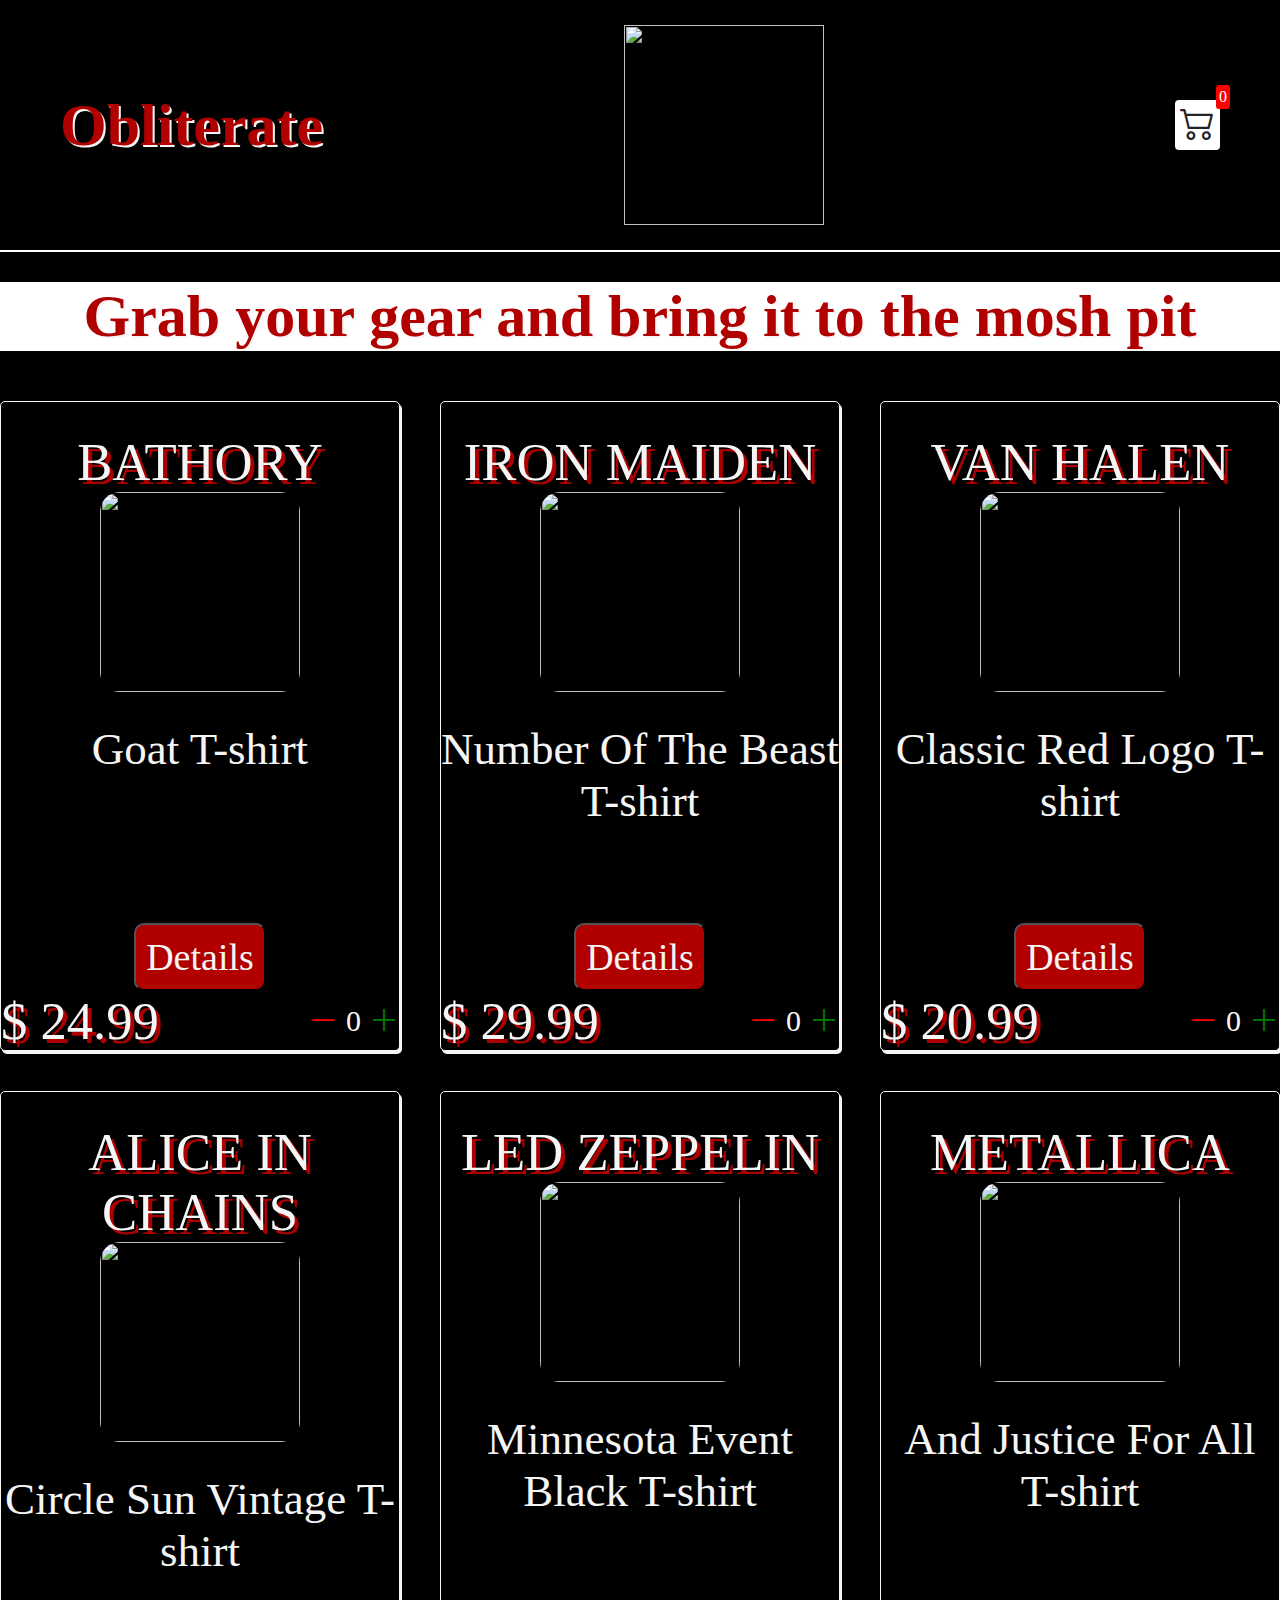
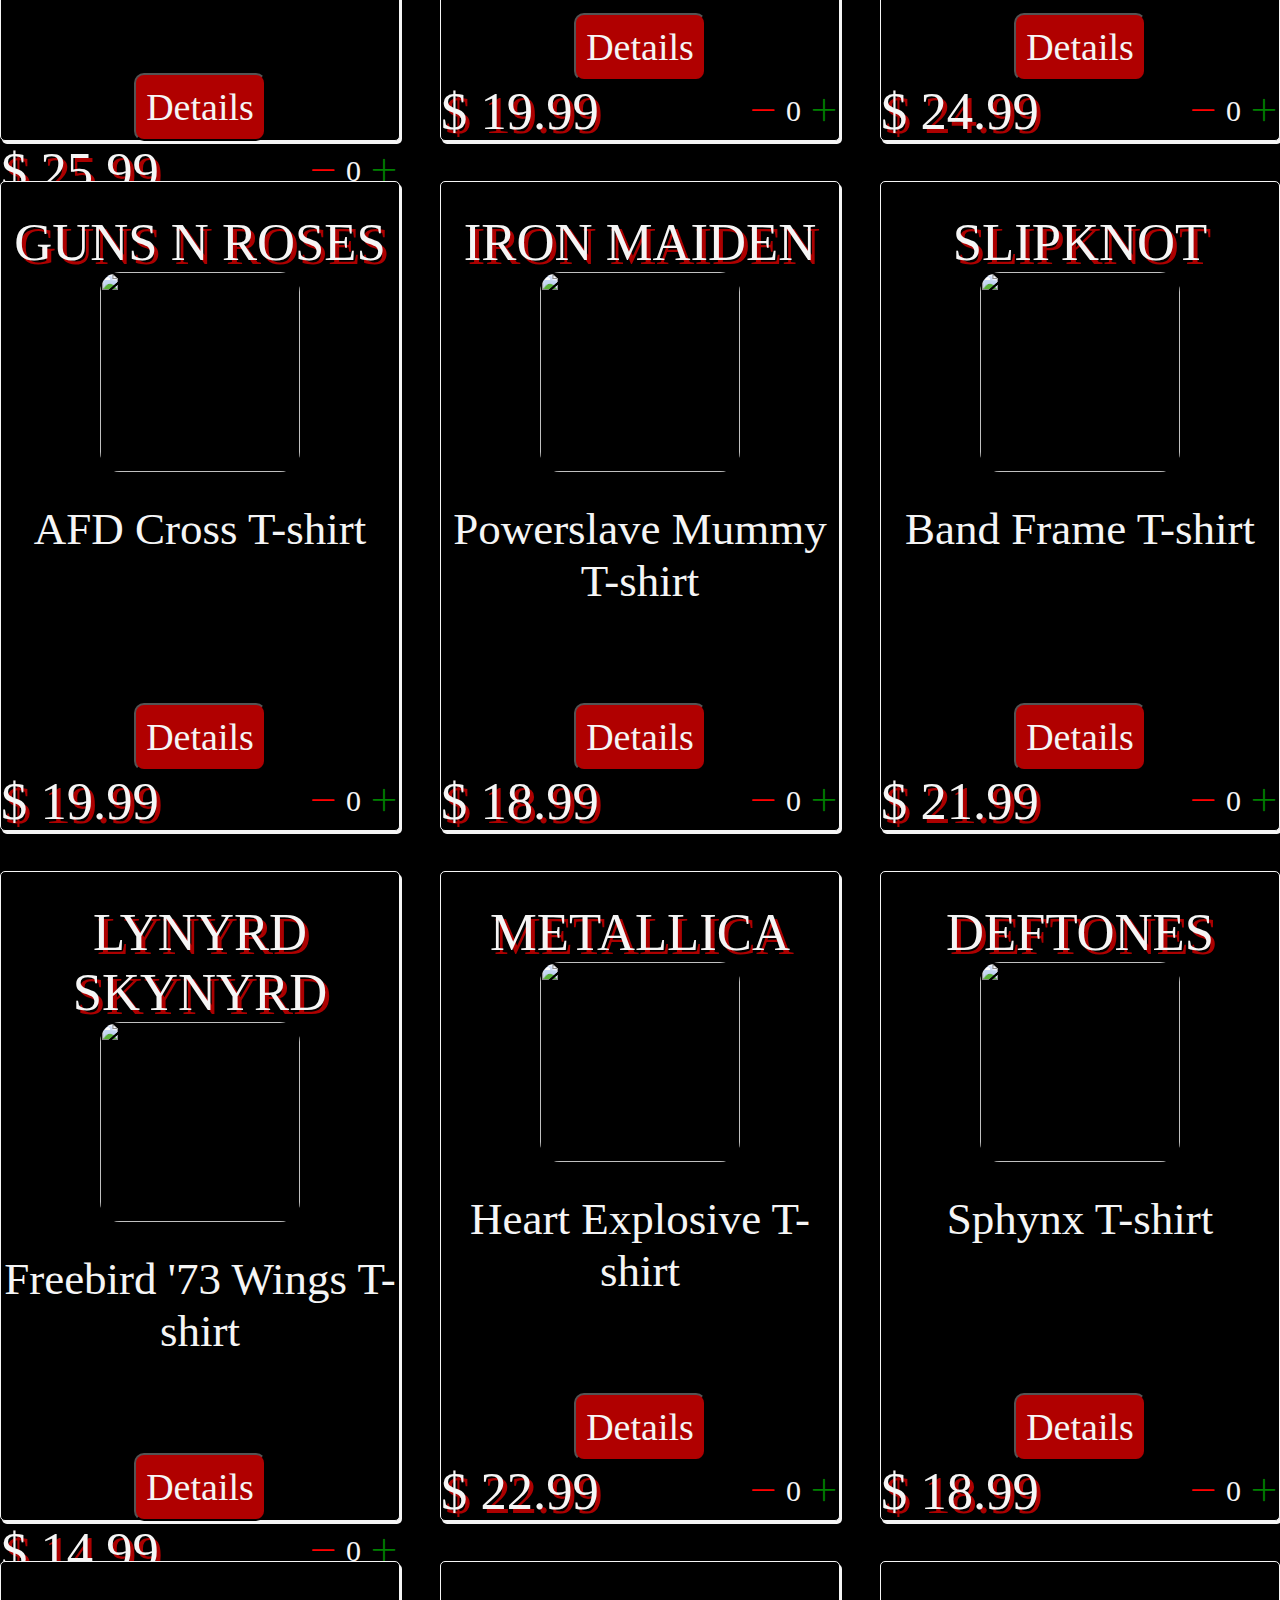
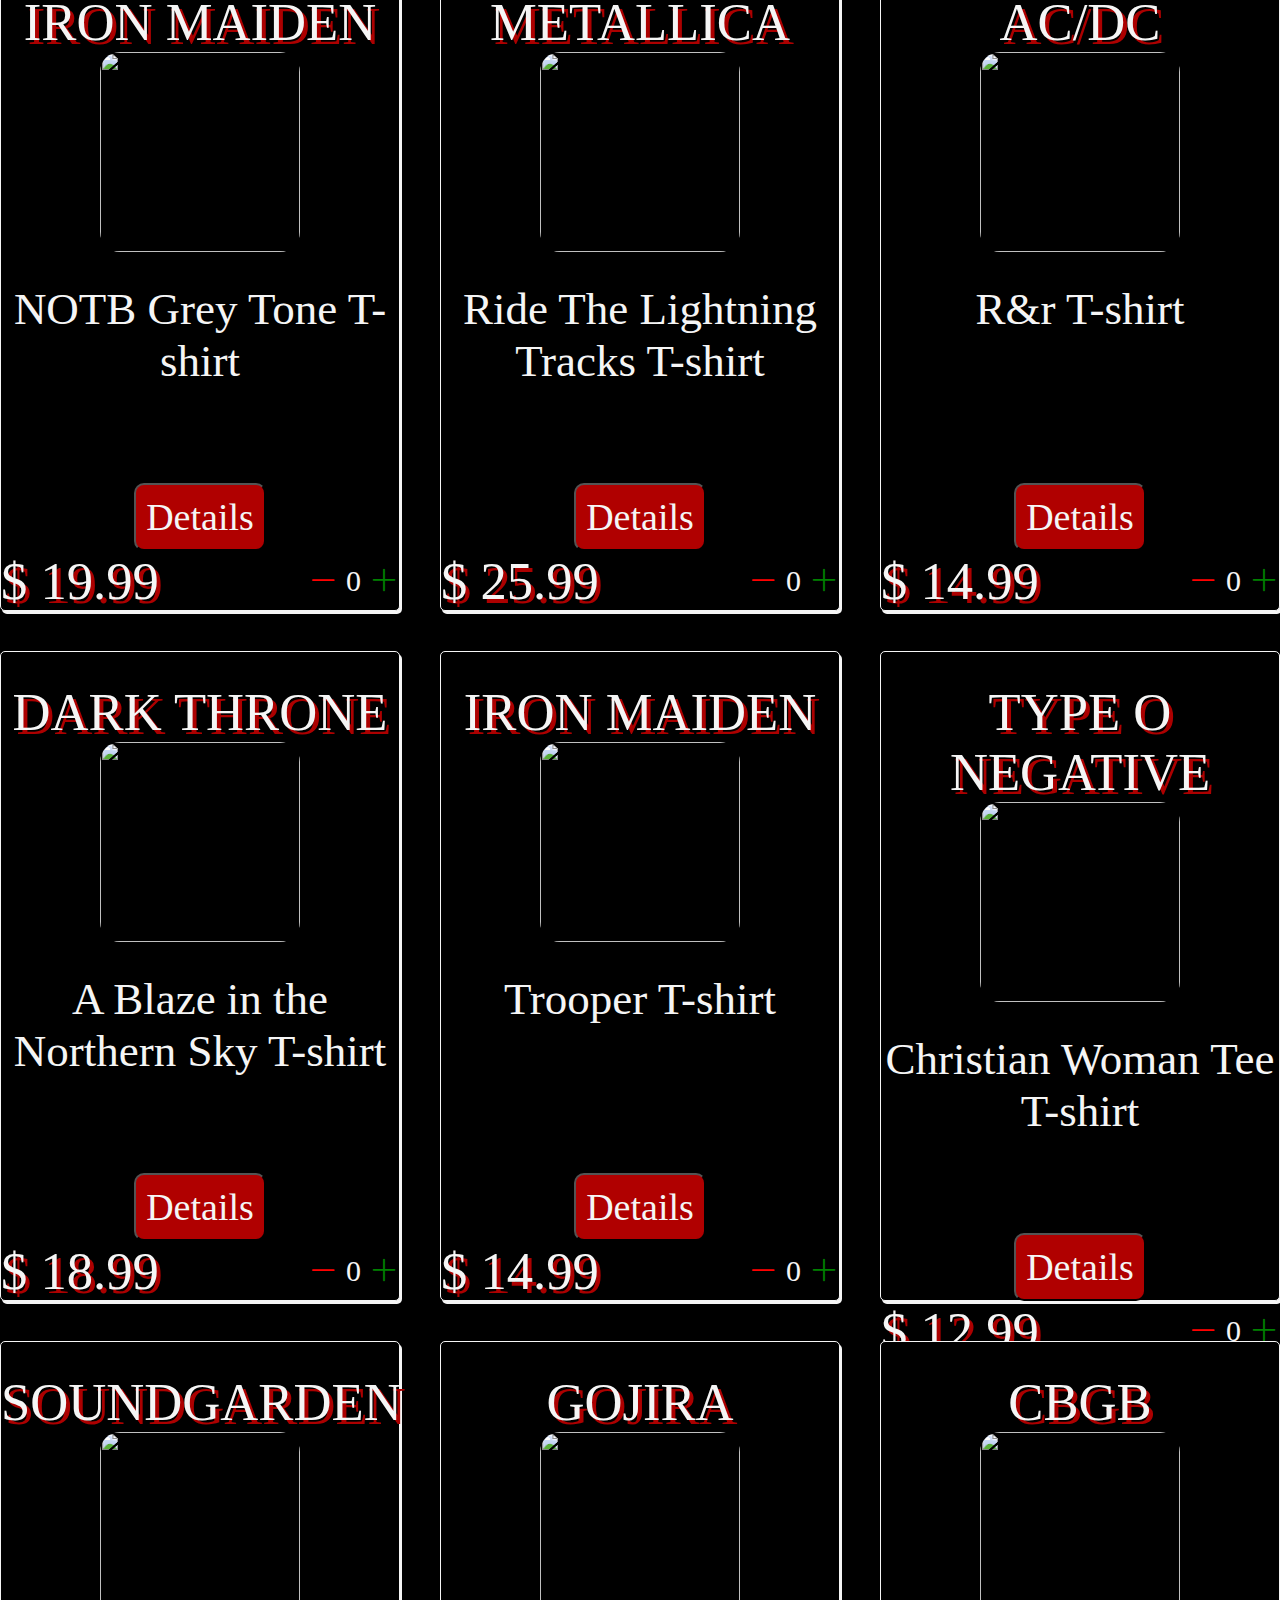
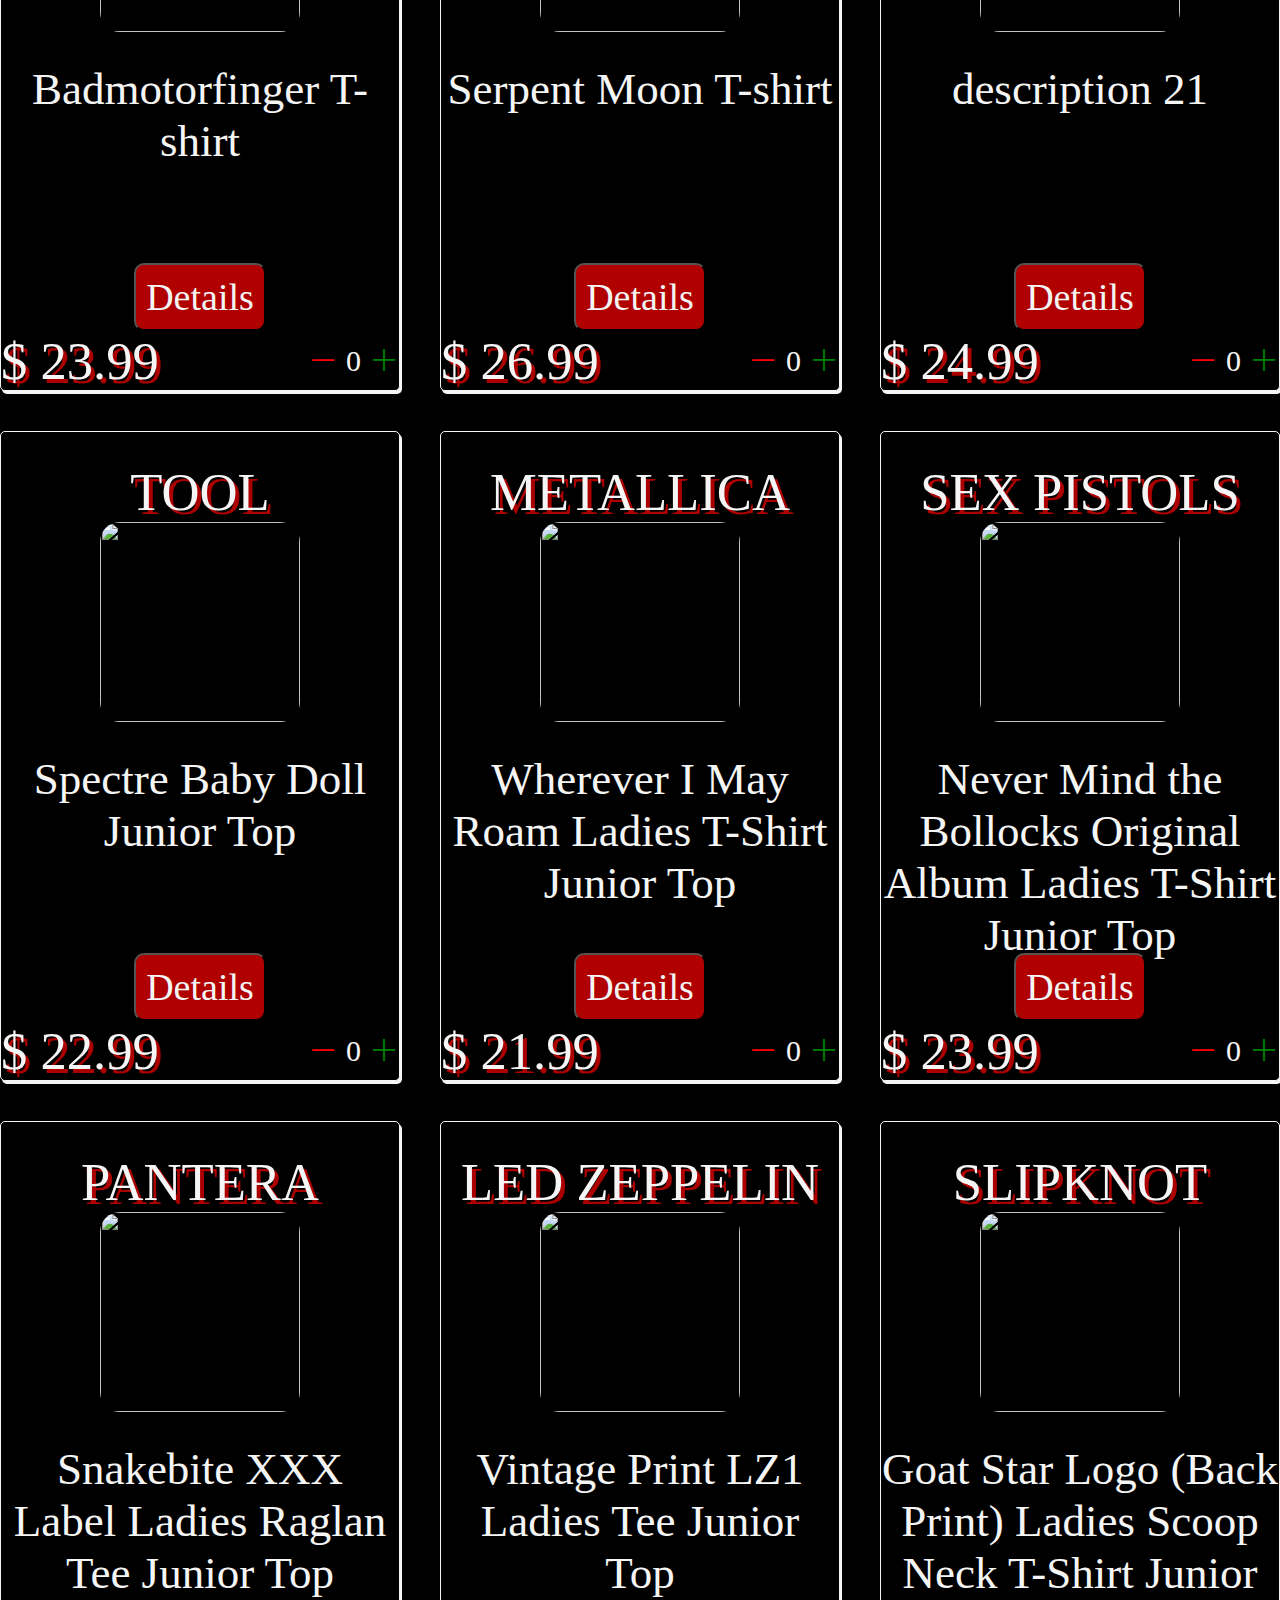
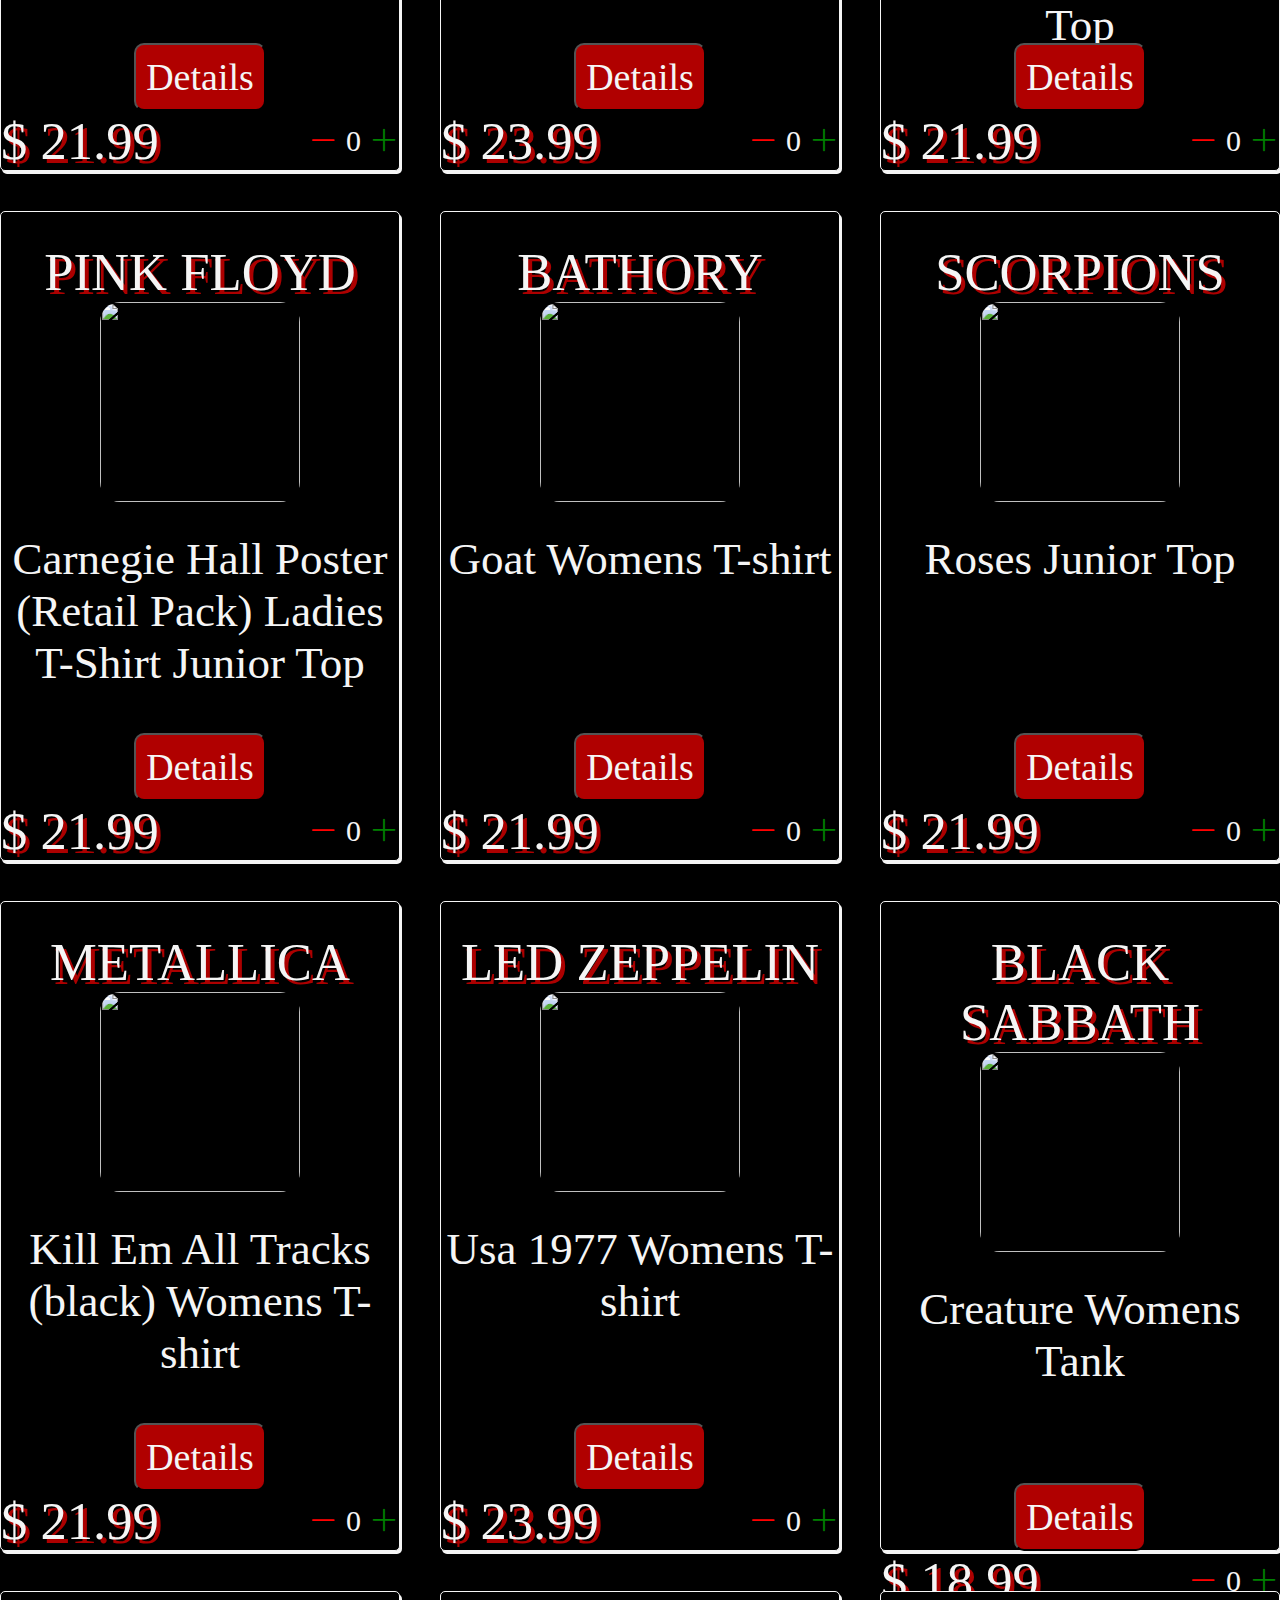
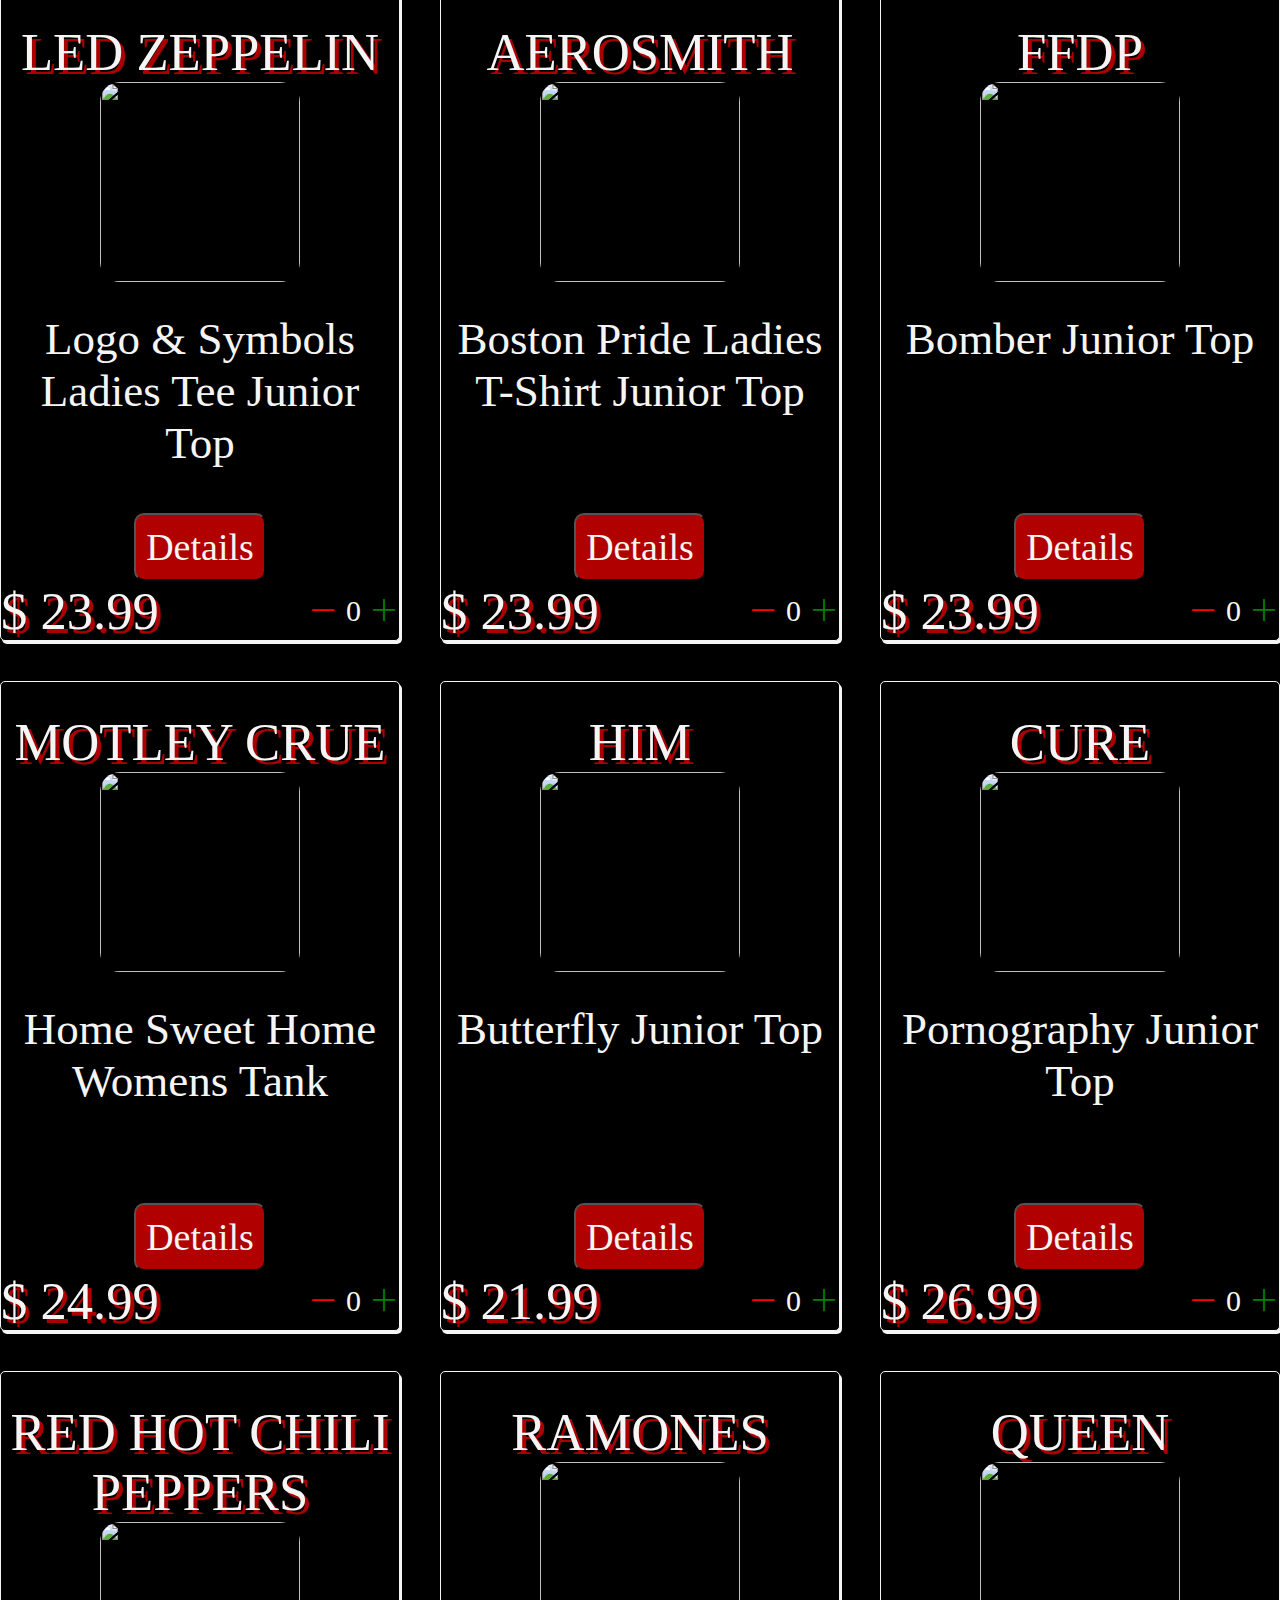
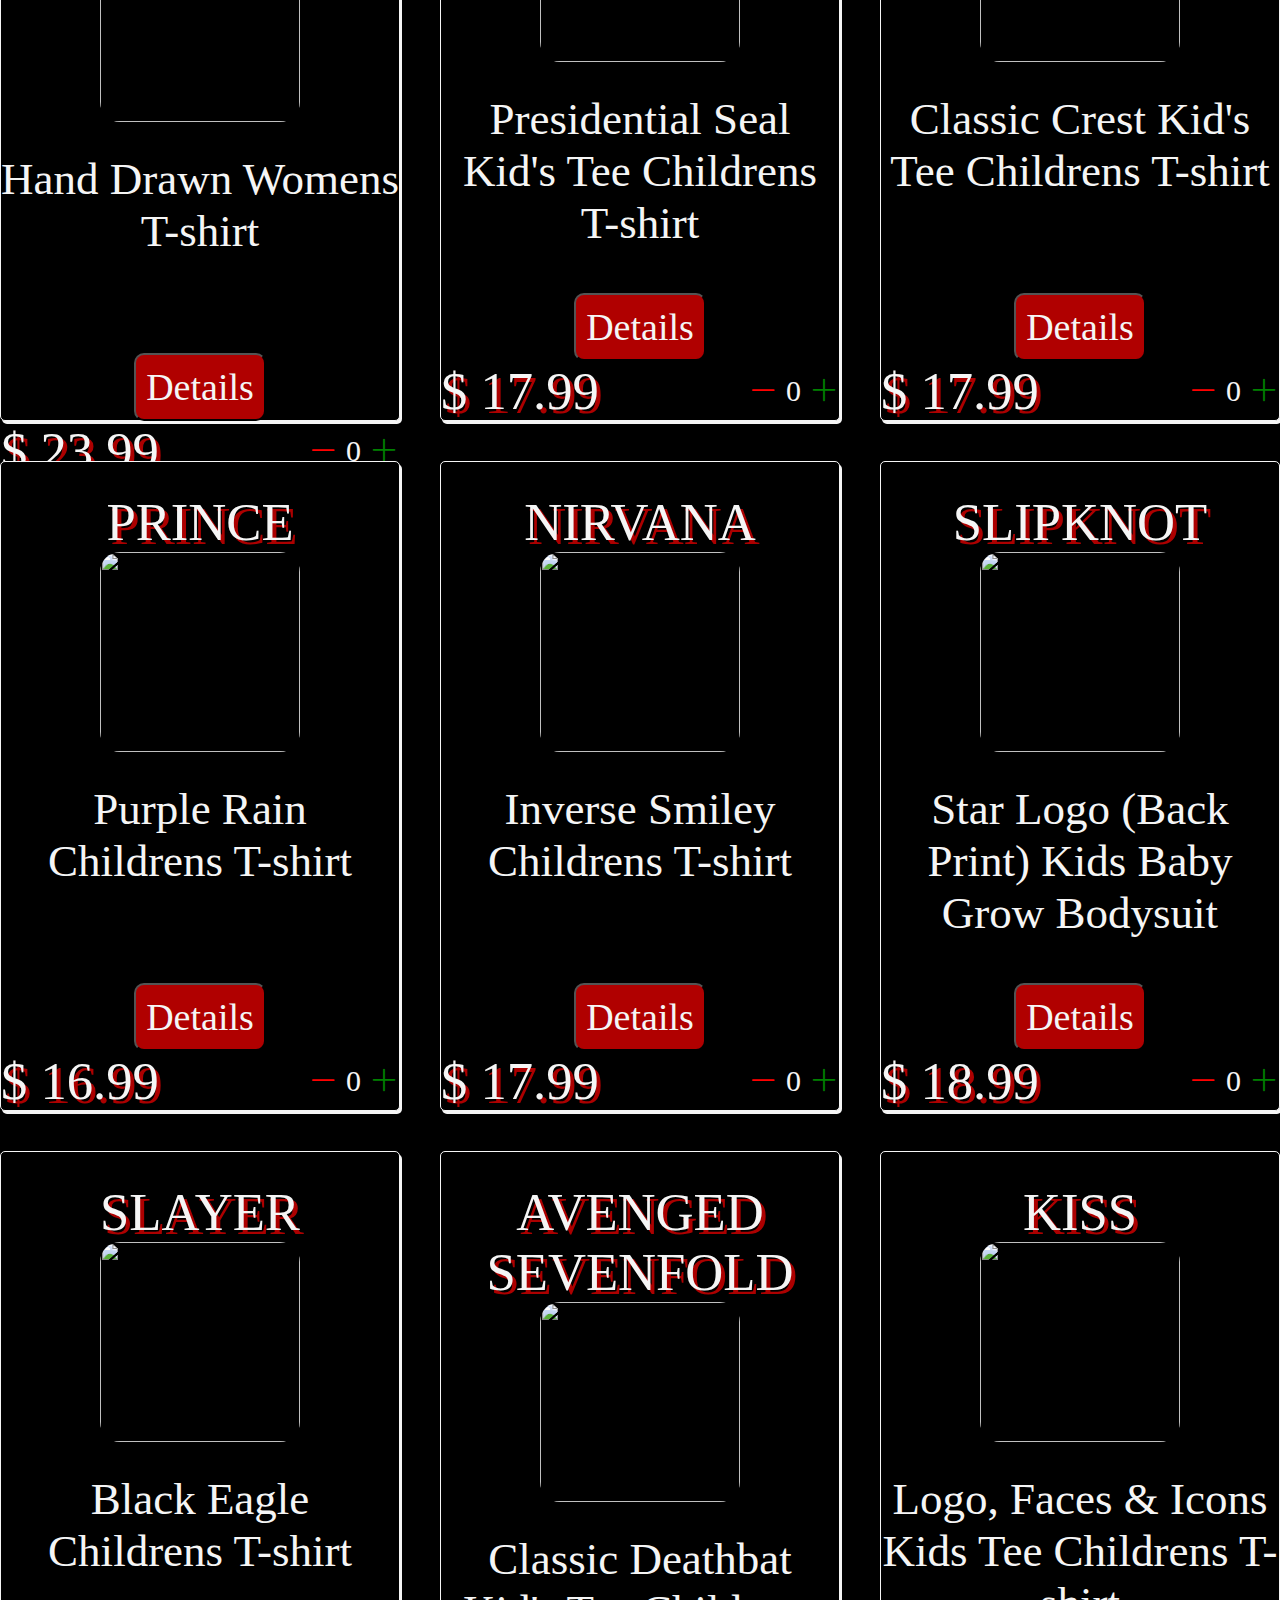
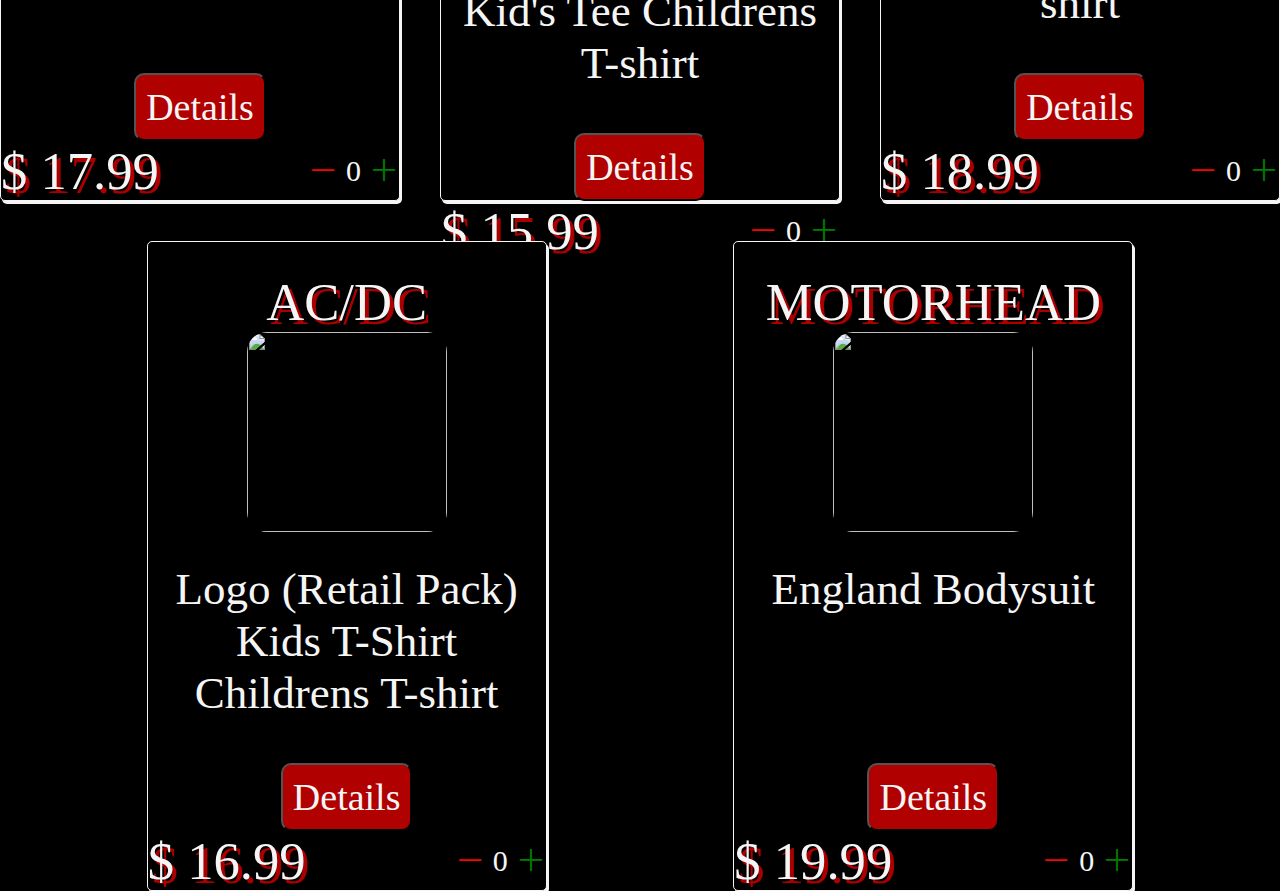
==== index.html @ ab43686e "updatecode" ====
<!DOCTYPE html>
<html lang="en">
  <head>
    <meta charset="UTF-8" />
    <meta http-equiv="X-UA-Compatible" content="IE=edge" />
    <meta name="viewport" content="width=device-width, initial-scale=1.0" />
    <title>Obliterate - Heavy metal gear</title>
    <link rel="icon" type="image/x-icon" href="images/favicon.png" />
    <link
      rel="stylesheet"
      href="https://cdnjs.cloudflare.com/ajax/libs/font-awesome/6.2.0/css/all.min.css"
      integrity="sha512-xh6O/CkQoPOWDdYTDqeRdPCVd1SpvCA9XXcUnZS2FmJNp1coAFzvtCN9BmamE+4aHK8yyUHUSCcJHgXloTyT2A=="
      crossorigin="anonymous"
      referrerpolicy="no-referrer"
    />
    <link rel="stylesheet" href="src/style.css" />
    <link
      rel="stylesheet"
      href="https://cdn.jsdelivr.net/npm/bootstrap-icons@1.8.1/font/bootstrap-icons.css"
    />
  </head>

  <body>
    <div class="navbar">
      <a href="index.html">
        <h2>Obliterate</h2>
      </a>
      <img
        src="https://static.vecteezy.com/system/resources/thumbnails/004/246/728/small_2x/illustration-bull-head-with-skull-head-on-black-background-free-vector.jpg"
        alt=""
        id="avatar"
      />
      <div class="icons">
        <a href="pages/admin.html">
          <div class="admin">
            <i class="fa-solid fa-user"></i>
          </div>
        </a>
        <a href="pages/cart.html">
          <div class="cart">
            <i class="bi bi-cart2"></i>
            <div id="cartAmount" class="cartAmount">0</div>
          </div>
        </a>
      </div>
    </div>
    <div class="slogan">
      <h2>Grab your gear and bring it to the mosh pit</h2>
    </div>
    <div class="shop" id="shop"></div>
  </body>
  <script src="src/Data.js"></script>
  <script src="src/main.js"></script>
</html>
---- src/style.css ----
/**
* ! Changing default styles of the browser
**/

* {
  margin: 0;
  padding: 0;
  box-sizing: border-box;
}

body {
  background-color: black;
  background-position: center;
  background-image: url("https://wallpapercave.com/wp/wp4005721.jpg");
}

i {
  cursor: pointer;
}

h2 {
  color: rgb(176, 0, 0);
  font-family: "DamnedDeluxe";
  font-size: 60px;
  text-shadow: 2px 2px whitesmoke;
}

a {
  text-decoration: none;
  color: white;
}

/**
* ! Navbar STyles are here
**/

img {
  width: 200px;
  height: 200px;
}

.navbar {
  display: flex;
  flex-direction: row;
  justify-content: space-between;
  background-color: black;
  color: white;
  padding: 25px 60px;
  margin-bottom: 30px;
  border-bottom: 2px solid white;
  align-items: center;
  width: 100%;
}
.icons {
  display: flex;
  gap: 50px;
  align-items: center;
}

.cart {
  position: relative;
  background-color: #fff;
  color: #212529;
  font-size: 30px;
  padding: 5px;
  border-radius: 4px;
}
.bi-cart2 {
  font-size: 35px;
}
.cartAmount {
  position: absolute;
  top: -15px;
  right: -10px;
  font-size: 16px;
  background-color: red;
  color: white;
  padding: 3px;
  border-radius: 3px;
}

.fa-user {
  color: white;
  font-size: 35px;
}

/**
* ! Shop items styles are here
**/
.slogan {
  text-align: center;
  font-size: 40px;
  margin-bottom: 50px;
  background-color: white;
}
.shop {
  display: flex;
  flex-wrap: wrap;
  gap: 40px;
  justify-content: space-evenly;
}

@media (max-width: 1000px) {
  .shop {
    display: flex;
  }
  h2 {
    font-size: 18px;
  }
}

@media (max-width: 500px) {
  .shop {
    flex-direction: column;
  }
  .navbar {
    display: block;
  }
  h2 {
    font-size: 18px;
  }
}

.item {
  border: 1px solid whitesmoke;
  border-radius: 5px;
  box-shadow: 2px 3px whitesmoke;
  background-color: black;
  display: flex;
  flex-direction: column;
  width: 400px;
  height: 650px;
  /* align-items: center; */
  font-family: "YouMurderer BB";
  font-size: 45px;
  text-align: center;
  padding-top: 30px;
}
.item img {
  width: 200px;
  height: 200px;
  border-radius: 10%;
  align-self: center;
}
.details h3 {
  color: whitesmoke;
  text-shadow: 4px 4px rgb(172, 0, 0);
  font-weight: lighter;
}
.details p {
  height: 220px;

  padding-top: 20px;
  color: whitesmoke;
  text-align: center;
}

.price-quantity {
  display: flex;
  color: whitesmoke;
  flex-direction: row;
  justify-content: space-between;
  align-items: center;
}

.buttons {
  display: flex;
  flex-direction: row;
  gap: 8px;
  font-size: 30px;
  font-family: "DamnedDeluxe";
}

.bi-dash-lg {
  color: red;
}

.bi-plus-lg {
  color: green;
}

.text-center {
  text-align: center;
  margin-bottom: 20px;

  margin: 50px 600px;
}

.HomeBtn {
  font-size: 28px;
  font-family: "YouMurderer BB";
  background-color: black;
  color: whitesmoke;
  border: 1px solid whitesmoke;
  padding: 10px;
  border-radius: 10px;
  cursor: pointer;
}
.checkout,
.removeAll {
  font-family: "YouMurderer BB";
  background-color: black;
  font-size: 28px;
  color: white;
  border: 2px solid whitesmoke;
  padding: 6px;
  border-radius: 3px;
  cursor: pointer;
  margin-top: 10px;
}
.checkout {
  color: green;
}
.removeAll {
  color: red;
}

.bi-x-lg {
  color: red;
  font-weight: bold;
  padding: 10px;
}
.card-information {
  display: flex;
  flex-direction: column;
  justify-content: space-between;
}
.item-details-btn {
  font-size: 38px;
  font-family: "YouMurderer BB";
  background-color: rgb(176, 0, 0);
  color: whitesmoke;
  padding: 10px;
  border-radius: 10px;
  cursor: pointer;
}
/**
* ! style rules for shopping-cart
**/

.cartPage {
  background: black;
}

.shopping-cart {
  display: flex;
  flex-direction: column;
  flex-wrap: wrap;
  width: 200px;
  gap: 20px;
  margin: auto;
}

.cart-details {
  color: whitesmoke;
  align-self: center;
}

/**
* ! style rules for cart-item
**/

.cart-item {
  border: 2px solid #212529;
  border-radius: 5px;
  display: flex;
  background-color: black;
  justify-content: space-between;
  width: 600px;
  height: 205px;
}

.title-price-x {
  width: 195px;
  display: flex;
}

.title-price {
  display: flex;
  align-items: center;
  gap: 10px;
}

.cart-item-price {
  background-color: #212529;
  color: white;
  border-radius: 4px;
  padding: 5px;
  font-size: 14px;
  width: 75px;
  text-align: center;
}

.card-details-page {
  display: flex;
  height: 500px;
  width: 1300px;
  background-color: white;
  margin: auto;
  padding: 20px;
  justify-content: space-around;
  border-radius: 2%;
}

.card-details-page img {
  height: 450px;
  width: 450px;
  padding: 20px;

  border-right: 5px dotted black;
}

.product-details-section {
  font-size: 40px;
  padding: 60px;
  font-family: "YouMurderer BB";
}

.product-details p span {
  color: rgb(172, 0, 0);
}
#details-page-buy-btn {
  margin-top: 40px;
}

#details-page-buy-btn a {
  text-decoration: none;
  color: whitesmoke;
}

#details-page-buy-btn a:hover {
  color: rgb(172, 0, 0);
  background-color: black;
}

/* details page css */

.details-page-btn {
  font-size: 28px;
  background-color: rgb(176, 0, 0);
  font-family: "YouMurderer BB";
  padding: 10px;
  border-radius: 10px;
  margin-top: 20px;
}
/* admin page styles */
.admin-page-body {
  background: none;
}

.header p {
  font-size: 28px;
  font-family: "DamnedDeluxe";
  color: whitesmoke;
}

.add-product-header p {
  font-size: 28px;
  font-family: "DamnedDeluxe";
  color: whitesmoke;
}

.header button {
  font-size: 30px;
  font-family: "YouMurderer BB";
  background-color: orangered;
  border: none;
  border-radius: 10px;
  color: whitesmoke;
  padding: 5px;
  cursor: pointer;
}

.add-product-header button {
  font-size: 30px;
  font-family: "YouMurderer BB";

  border: none;
  border-radius: 10px;
  color: whitesmoke;
  padding: 5px;
}

.admin-container .header {
  display: flex;
  justify-content: space-between;
  margin-top: 50px;
  border: 2px solid black;
  border-radius: 5px;
  padding: 20px;
  margin: auto;
  width: 50%;
  background-color: black;
}
.add-product-container {
  display: flex;
  flex-direction: column;
  gap: 25px;
  border: 2px solid red;
  border-radius: 5px;
  padding: 20px;
  margin: auto;
  width: 50%;
  background-color: black;
  margin-top: 40px;
}

.admin-container .add-product-header {
  display: flex;
  justify-content: space-between;
}

.add-product-container .form-item {
  color: white;
  font-size: 20px;
  font-family: "DamnedDeluxe";
}

#add-item {
  background-color: rgb(6, 67, 6);
  cursor: pointer;
}

#cancel {
  background-color: red;
  cursor: pointer;
}
.add-product-form {
  display: flex;
  flex-direction: column;
  gap: 15px;
}
.add-product-form .form-item {
  display: flex;
  justify-content: space-between;
}

.add-product-form .form-item input {
  width: 80%;
}
.add-product-container .text-area {
  color: white;
  font-size: 20px;
  font-family: "DamnedDeluxe";
  display: flex;
  justify-content: space-between;
  align-items: center;
}

.add-product-container .text-area textarea {
  width: 80%;
}
.add-product-container #gender {
  width: 80%;
  font-family: "DamnedDeluxe";
}
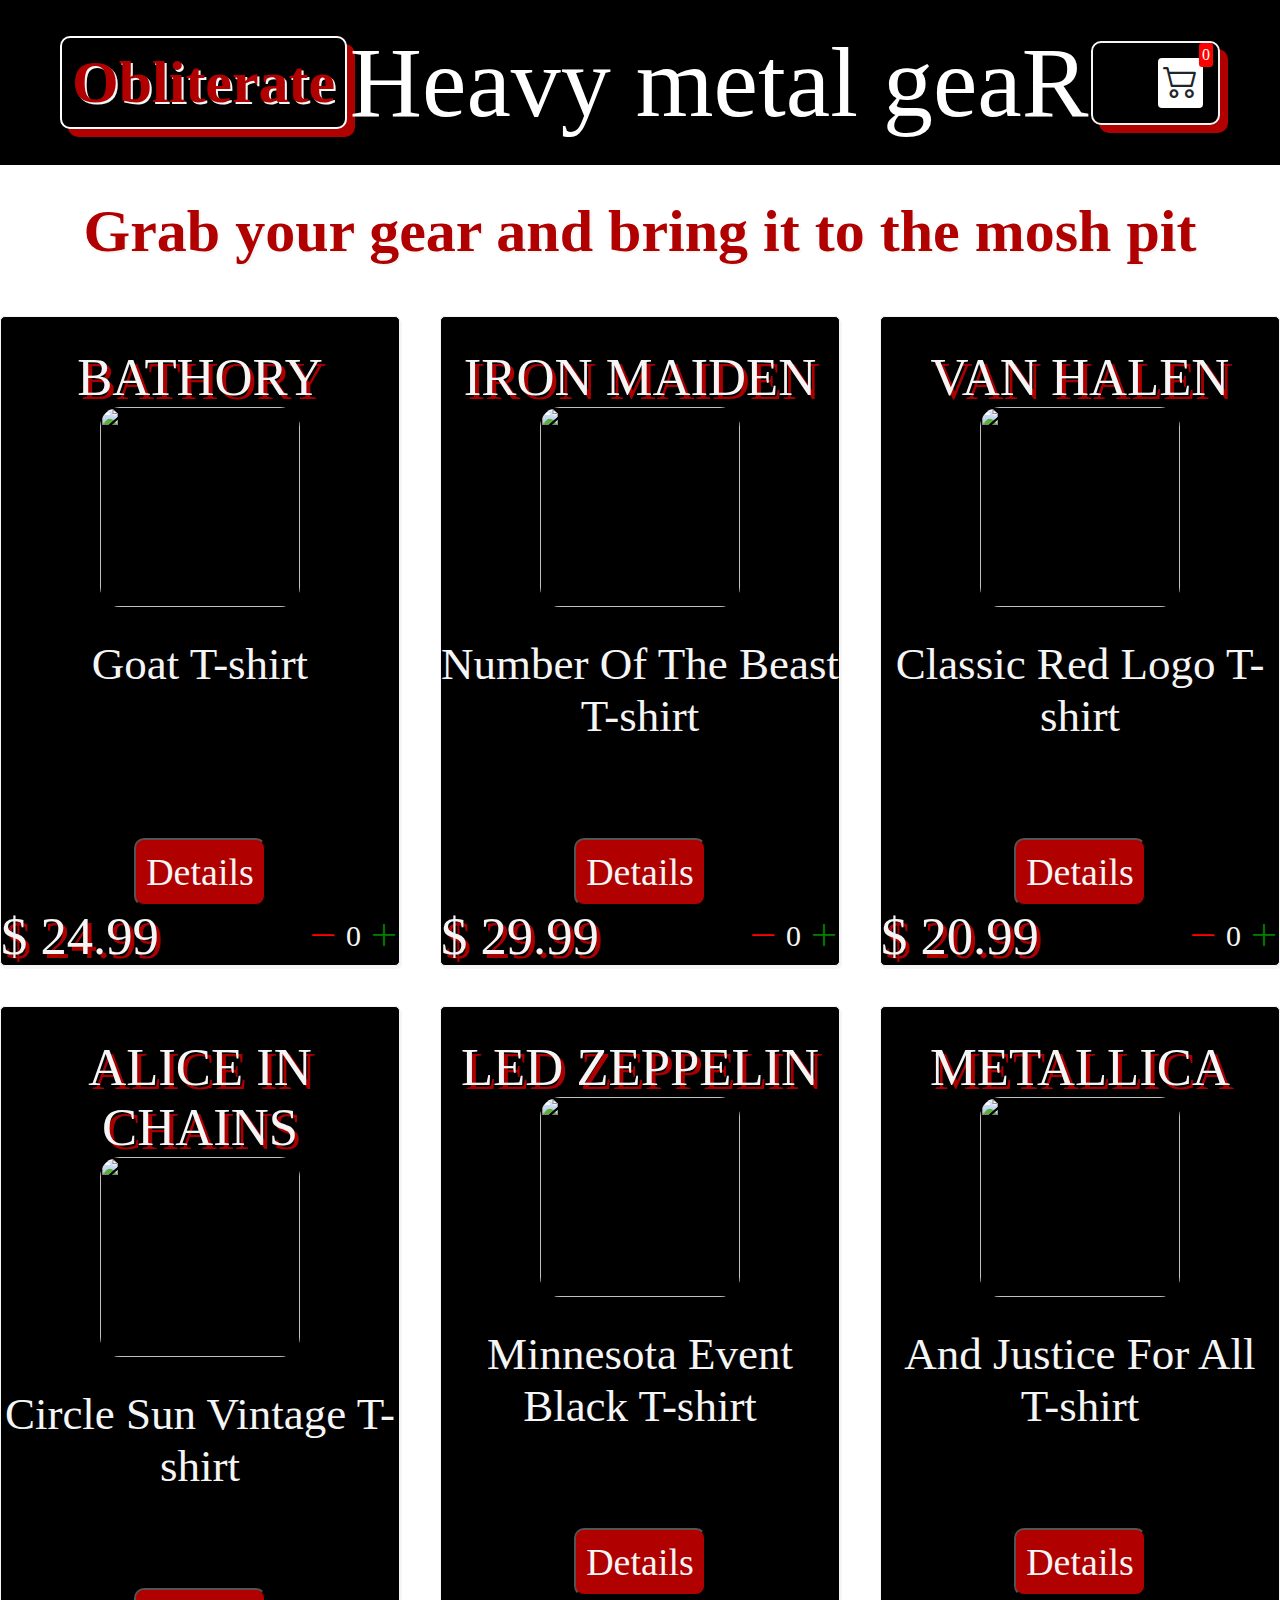
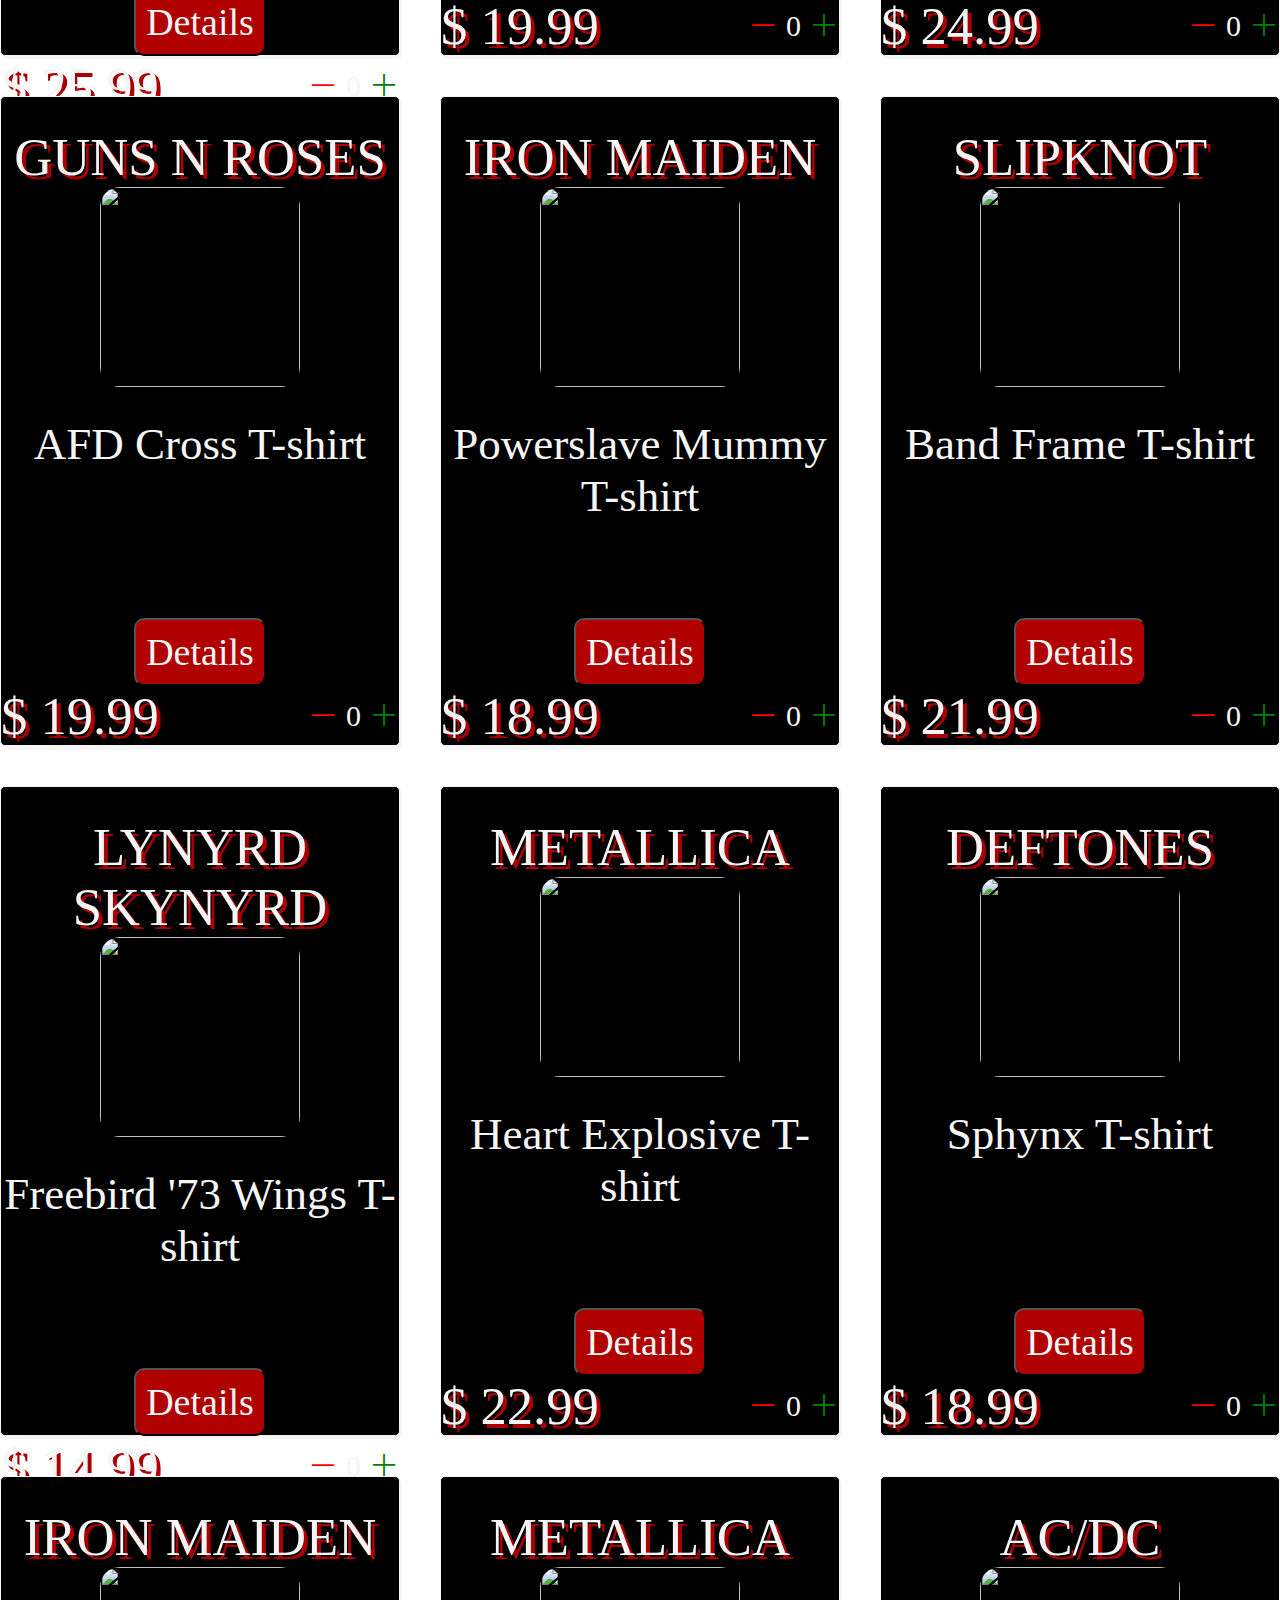
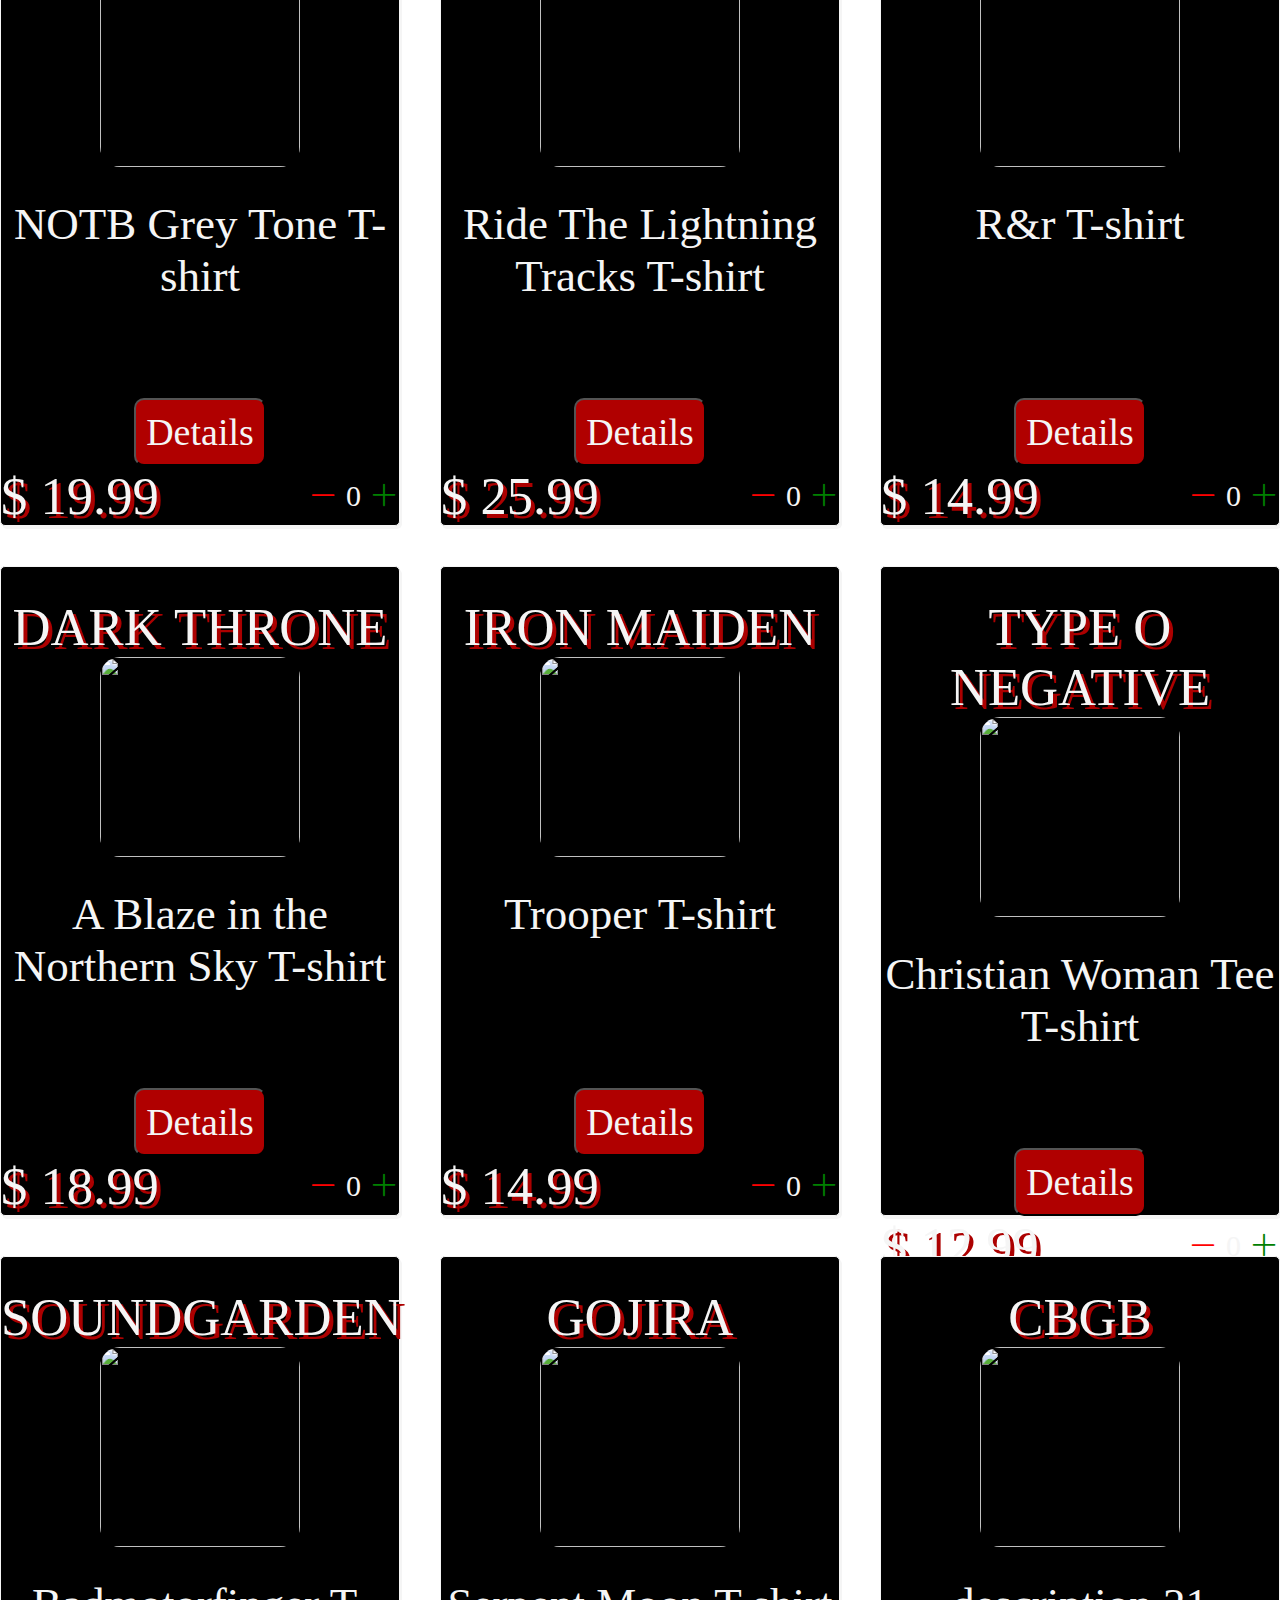
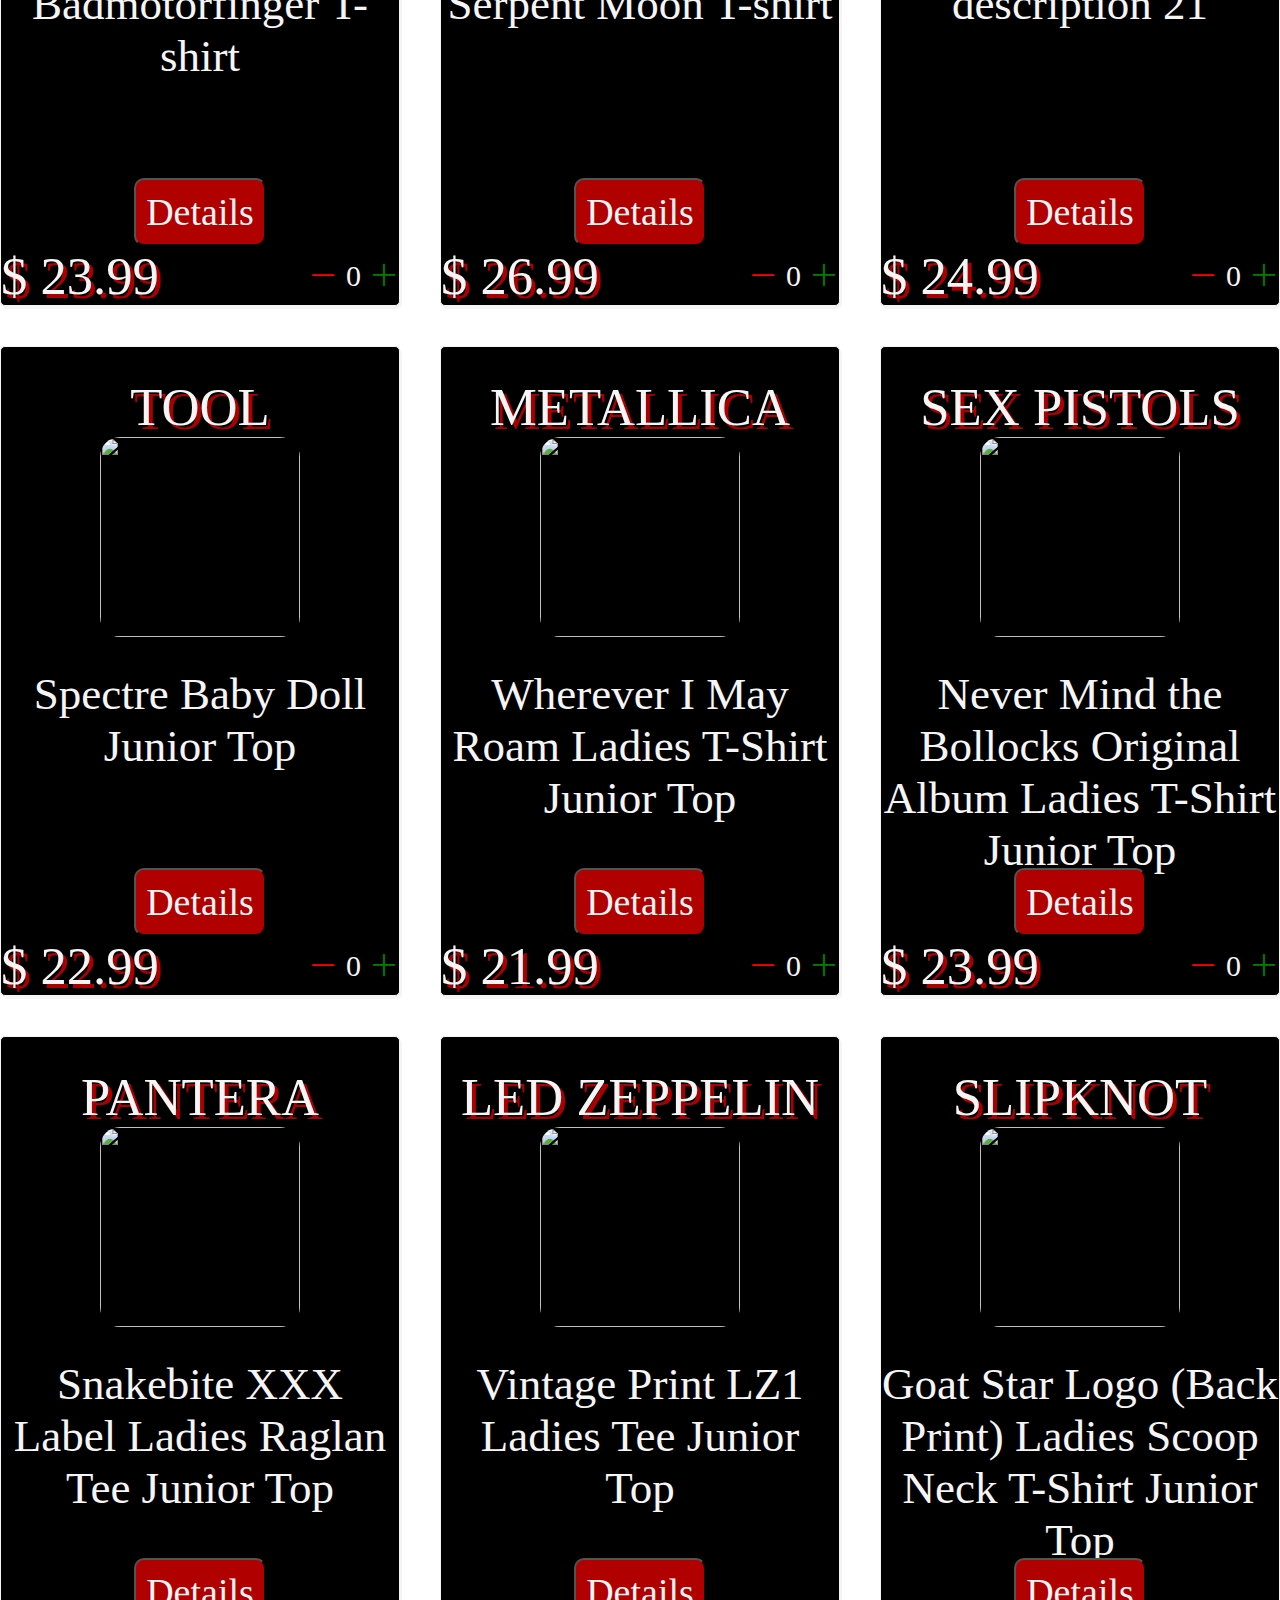
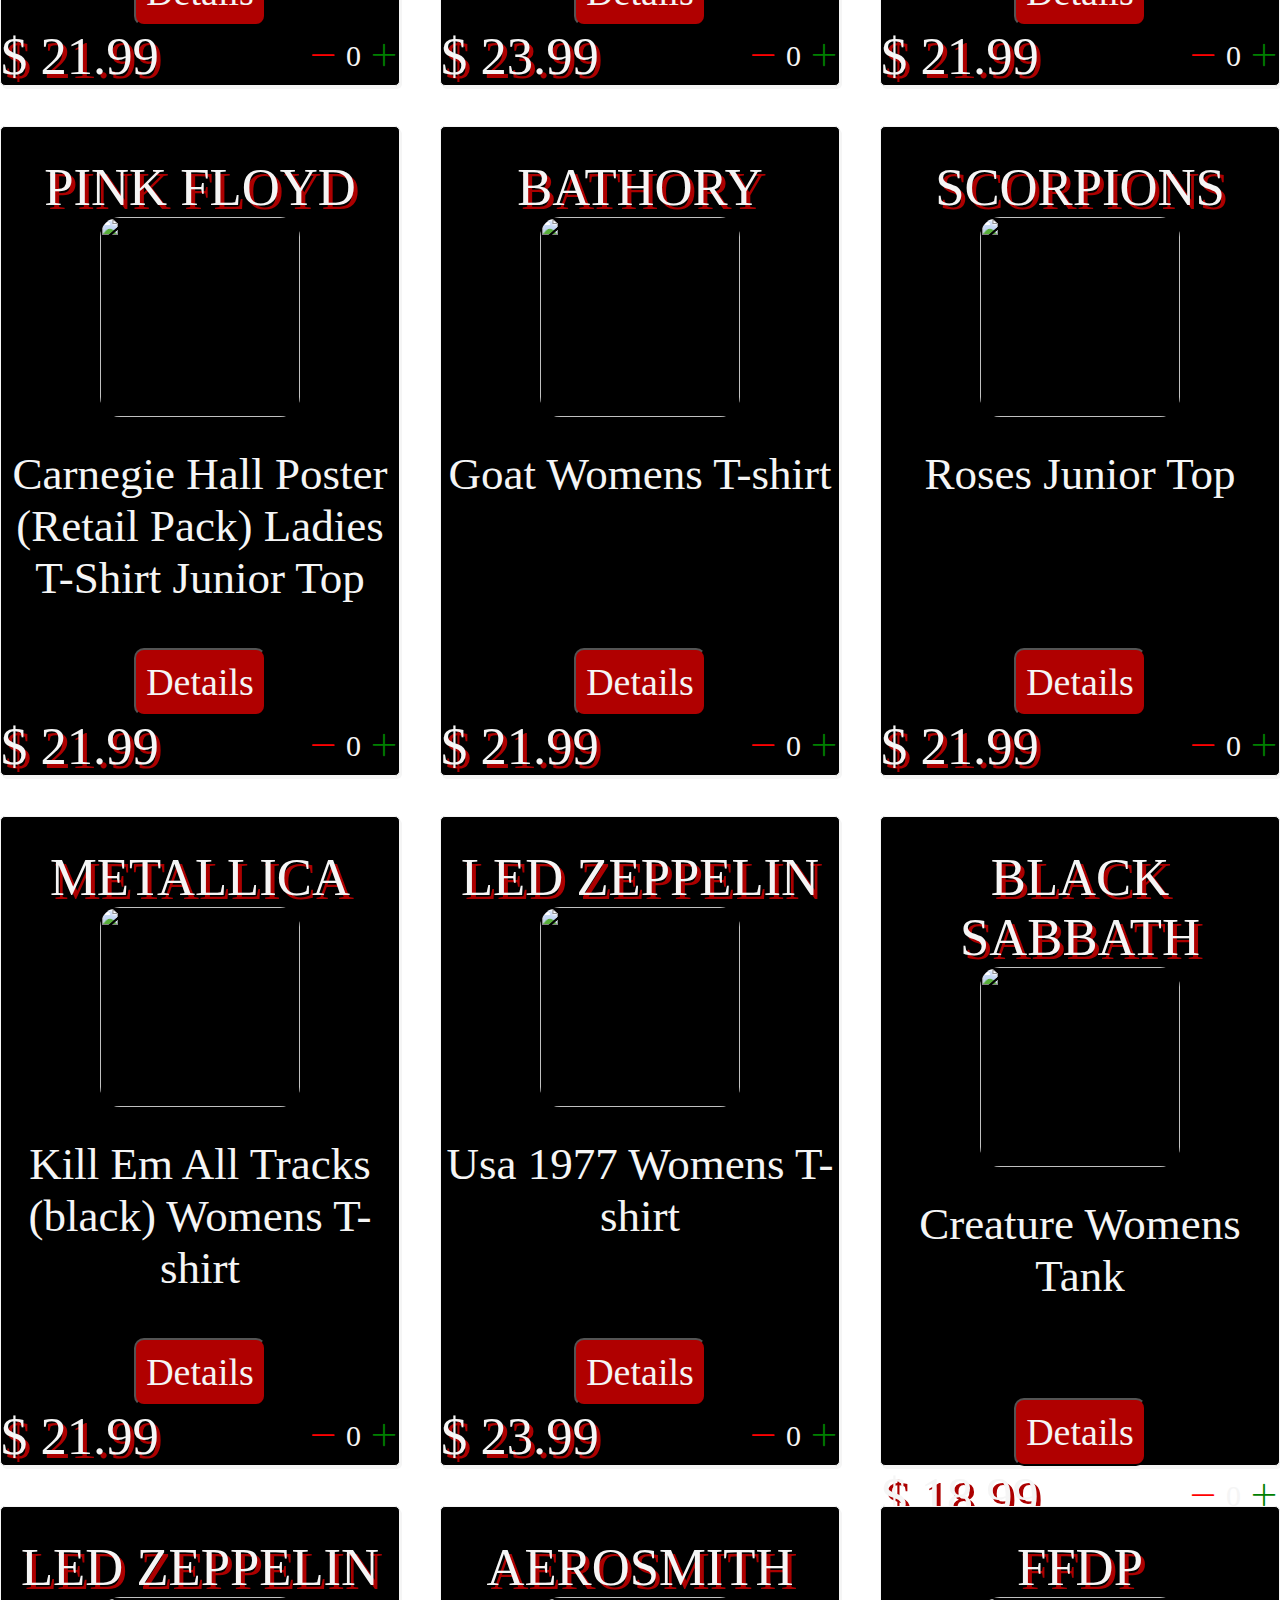
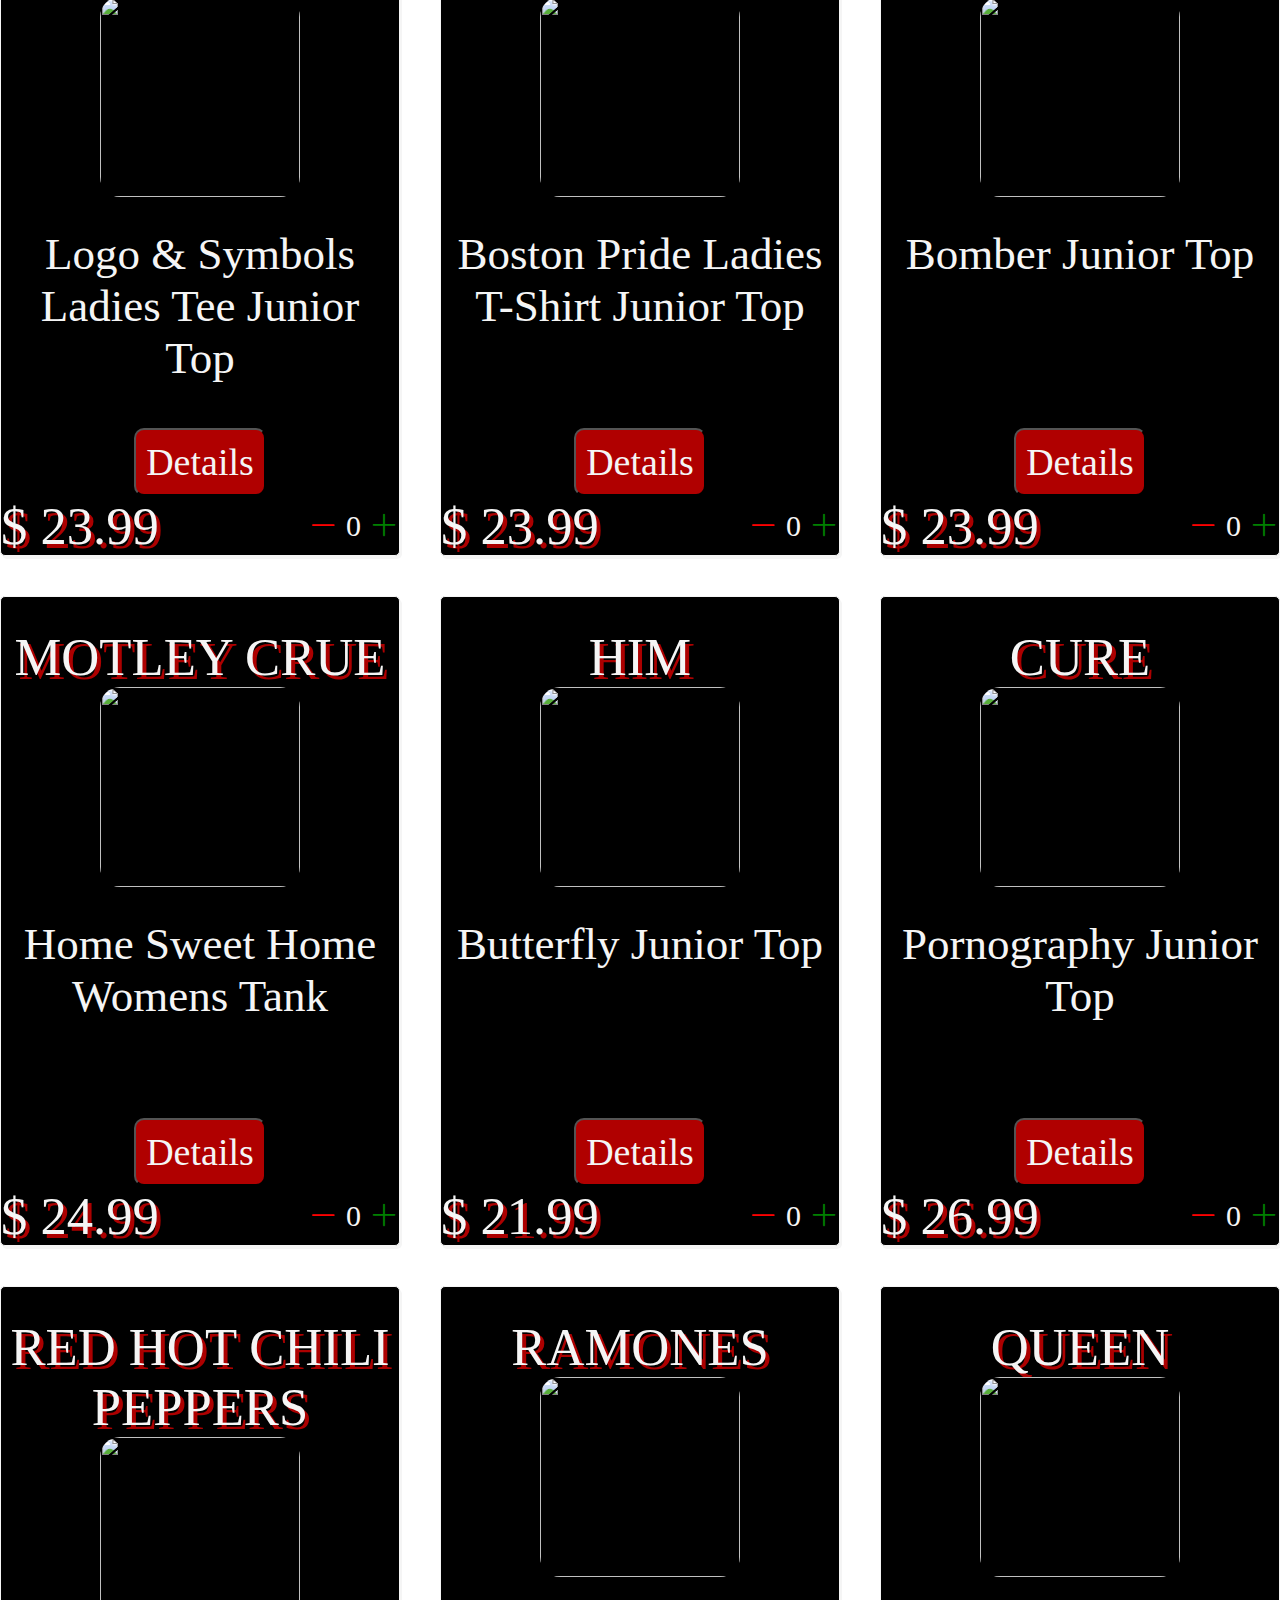
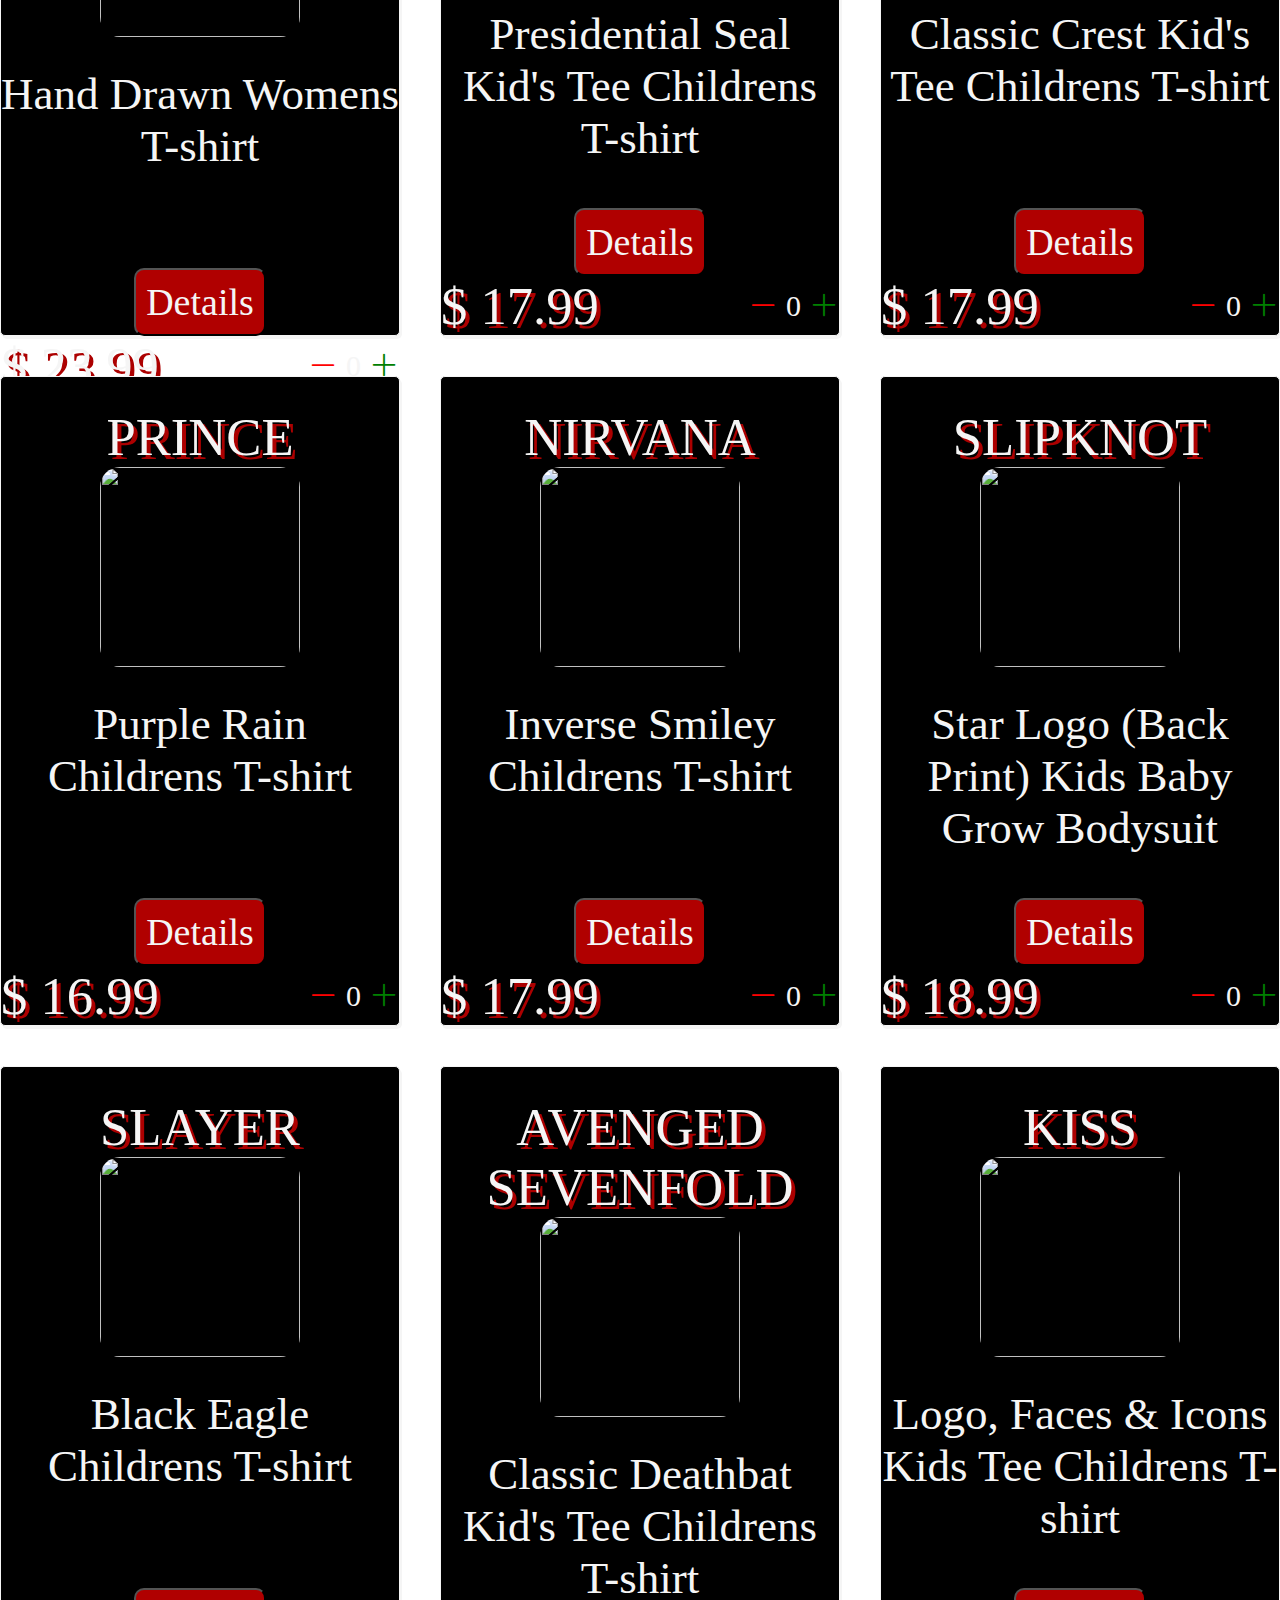
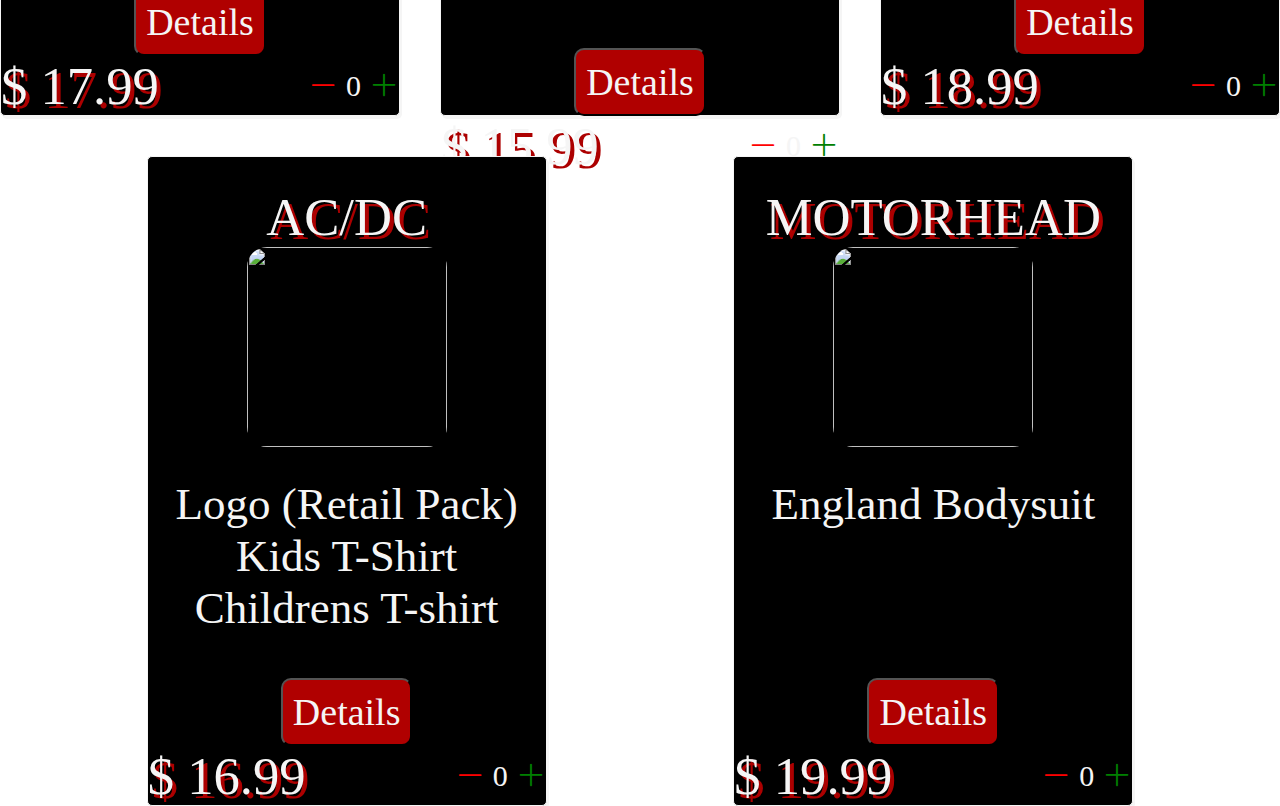
==== commit e8c81a5c: "adminPageProblem" ====
--- a/index.html
+++ b/index.html
@@ -23,13 +23,10 @@
   <body>
     <div class="navbar">
       <a href="index.html">
-        <h2>Obliterate</h2>
+        <h2 id="logo">Obliterate</h2>
       </a>
-      <img
-        src="https://static.vecteezy.com/system/resources/thumbnails/004/246/728/small_2x/illustration-bull-head-with-skull-head-on-black-background-free-vector.jpg"
-        alt=""
-        id="avatar"
-      />
+      <p class="nav-text">Heavy metal geaR</p>
+      <!-- <img src="./images/avatar.png" alt="" id="avatar" /> -->
       <div class="icons">
         <a href="pages/admin.html">
           <div class="admin">
@@ -44,6 +41,7 @@
         </a>
       </div>
     </div>
+
     <div class="slogan">
       <h2>Grab your gear and bring it to the mosh pit</h2>
     </div>
--- a/src/style.css
+++ b/src/style.css
@@ -9,9 +9,11 @@
 }
 
 body {
-  background-color: black;
-  background-position: center;
-  background-image: url("https://wallpapercave.com/wp/wp4005721.jpg");
+  background-size: cover;
+  background-image: url("https://wallpaperforu.com/wp-content/uploads/2021/04/Wallpaper-Metallica-James-Hetfield-Bw-Hd-Music-1920x1080p3434.jpg");
+  background-repeat: no-repeat;
+  background-attachment: fixed;
+  width: 100%;
 }
 
 i {
@@ -23,6 +25,13 @@
   font-family: "DamnedDeluxe";
   font-size: 60px;
   text-shadow: 2px 2px whitesmoke;
+}
+#logo {
+  border: 2px solid white;
+  background-color: black;
+  padding: 10px;
+  border-radius: 10px;
+  box-shadow: 8px 8px rgb(176, 0, 0);
 }
 
 a {
@@ -34,12 +43,13 @@
 * ! Navbar STyles are here
 **/
 
-img {
+/* #avatar {
   width: 200px;
   height: 200px;
-}
+} */
 
 .navbar {
+  /* background-image: url("https://wallpaperaccess.com/full/2755606.jpg"); */
   display: flex;
   flex-direction: row;
   justify-content: space-between;
@@ -50,11 +60,22 @@
   border-bottom: 2px solid white;
   align-items: center;
   width: 100%;
+  background-attachment: fixed;
+}
+
+.nav-text {
+  font-size: 100px;
+  font-family: "Pastor of Muppets";
 }
 .icons {
   display: flex;
   gap: 50px;
   align-items: center;
+  background-color: black;
+  border: 2px solid whitesmoke;
+  border-radius: 10px;
+  padding: 15px;
+  box-shadow: 8px 8px rgb(176, 0, 0);
 }
 
 .cart {
@@ -83,10 +104,11 @@
   color: white;
   font-size: 35px;
 }
-
-/**
-* ! Shop items styles are here
-**/
+.fa-user:hover {
+  color: rgb(176, 0, 0);
+}
+
+/* Shop items styles are here */
 .slogan {
   text-align: center;
   font-size: 40px;
@@ -234,12 +256,10 @@
   border-radius: 10px;
   cursor: pointer;
 }
-/**
-* ! style rules for shopping-cart
-**/
+/* style rules for shopping-cart */
 
 .cartPage {
-  background: black;
+  background-image: url("https://hdwallpaperim.com/wp-content/uploads/2017/08/24/105582-metal-metal_music-Slipknot.jpg");
 }
 
 .shopping-cart {
@@ -256,9 +276,7 @@
   align-self: center;
 }
 
-/**
-* ! style rules for cart-item
-**/
+/* style rules for cart-item */
 
 .cart-item {
   border: 2px solid #212529;
@@ -333,6 +351,13 @@
   background-color: black;
 }
 
+.purchase {
+  color: whitesmoke;
+  border: 4px solid whitesmoke;
+  border-radius: 10px;
+  background-color: rgb(176, 0, 0);
+  text-shadow: 2px 2px black;
+}
 /* details page css */
 
 .details-page-btn {
@@ -345,7 +370,7 @@
 }
 /* admin page styles */
 .admin-page-body {
-  background: none;
+  background-image: url("https://www.revolvermag.com/sites/default/files/media/images/article/ratmlede-l1070839.jpg");
 }
 
 .header p {
@@ -385,7 +410,8 @@
   display: flex;
   justify-content: space-between;
   margin-top: 50px;
-  border: 2px solid black;
+  border: 2px solid whitesmoke;
+  box-shadow: 4px 4px whitesmoke;
   border-radius: 5px;
   padding: 20px;
   margin: auto;
@@ -396,7 +422,8 @@
   display: flex;
   flex-direction: column;
   gap: 25px;
-  border: 2px solid red;
+  border: 2px solid whitesmoke;
+  box-shadow: 4px 4px whitesmoke;
   border-radius: 5px;
   padding: 20px;
   margin: auto;
@@ -404,7 +431,9 @@
   background-color: black;
   margin-top: 40px;
 }
-
+.hidden {
+  display: none;
+}
 .admin-container .add-product-header {
   display: flex;
   justify-content: space-between;
@@ -454,3 +483,8 @@
   width: 80%;
   font-family: "DamnedDeluxe";
 }
+
+/* details page */
+.details-body {
+  background-image: url("https://images6.alphacoders.com/404/thumb-1920-404279.png");
+}
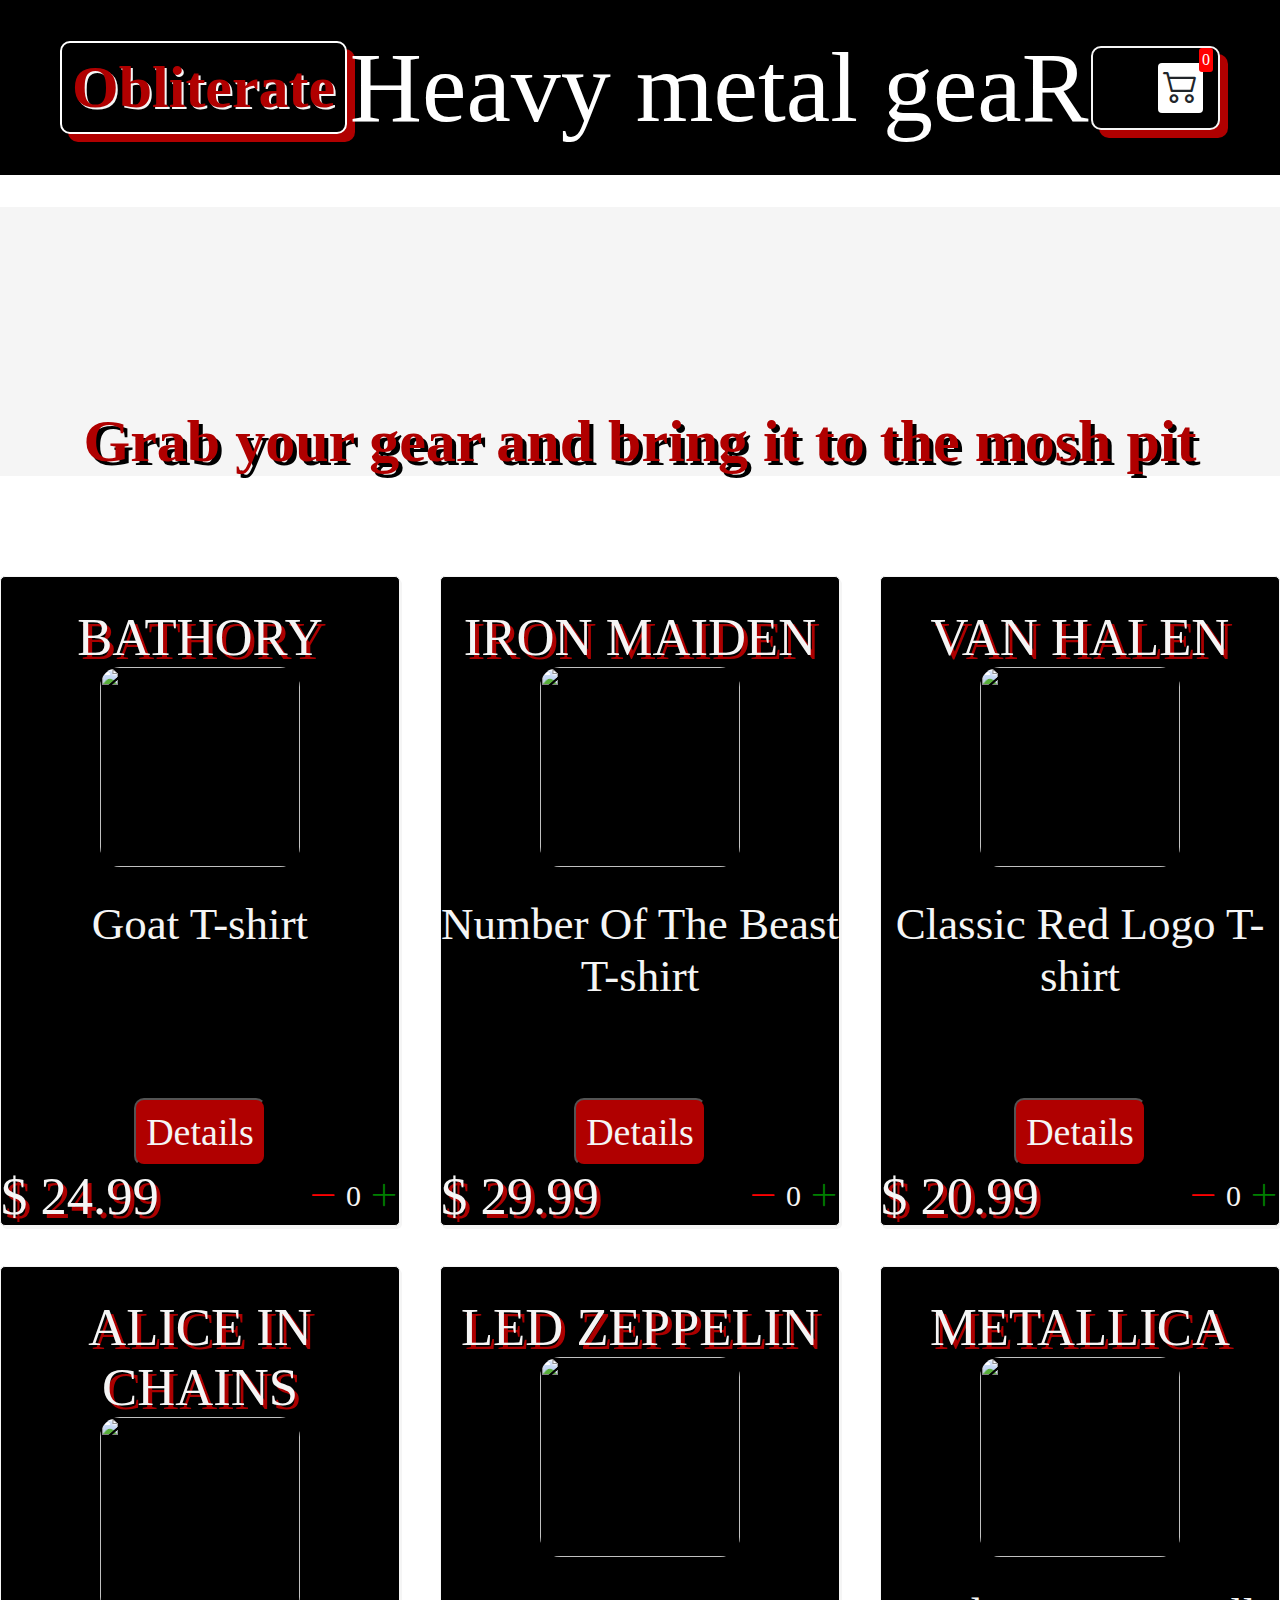
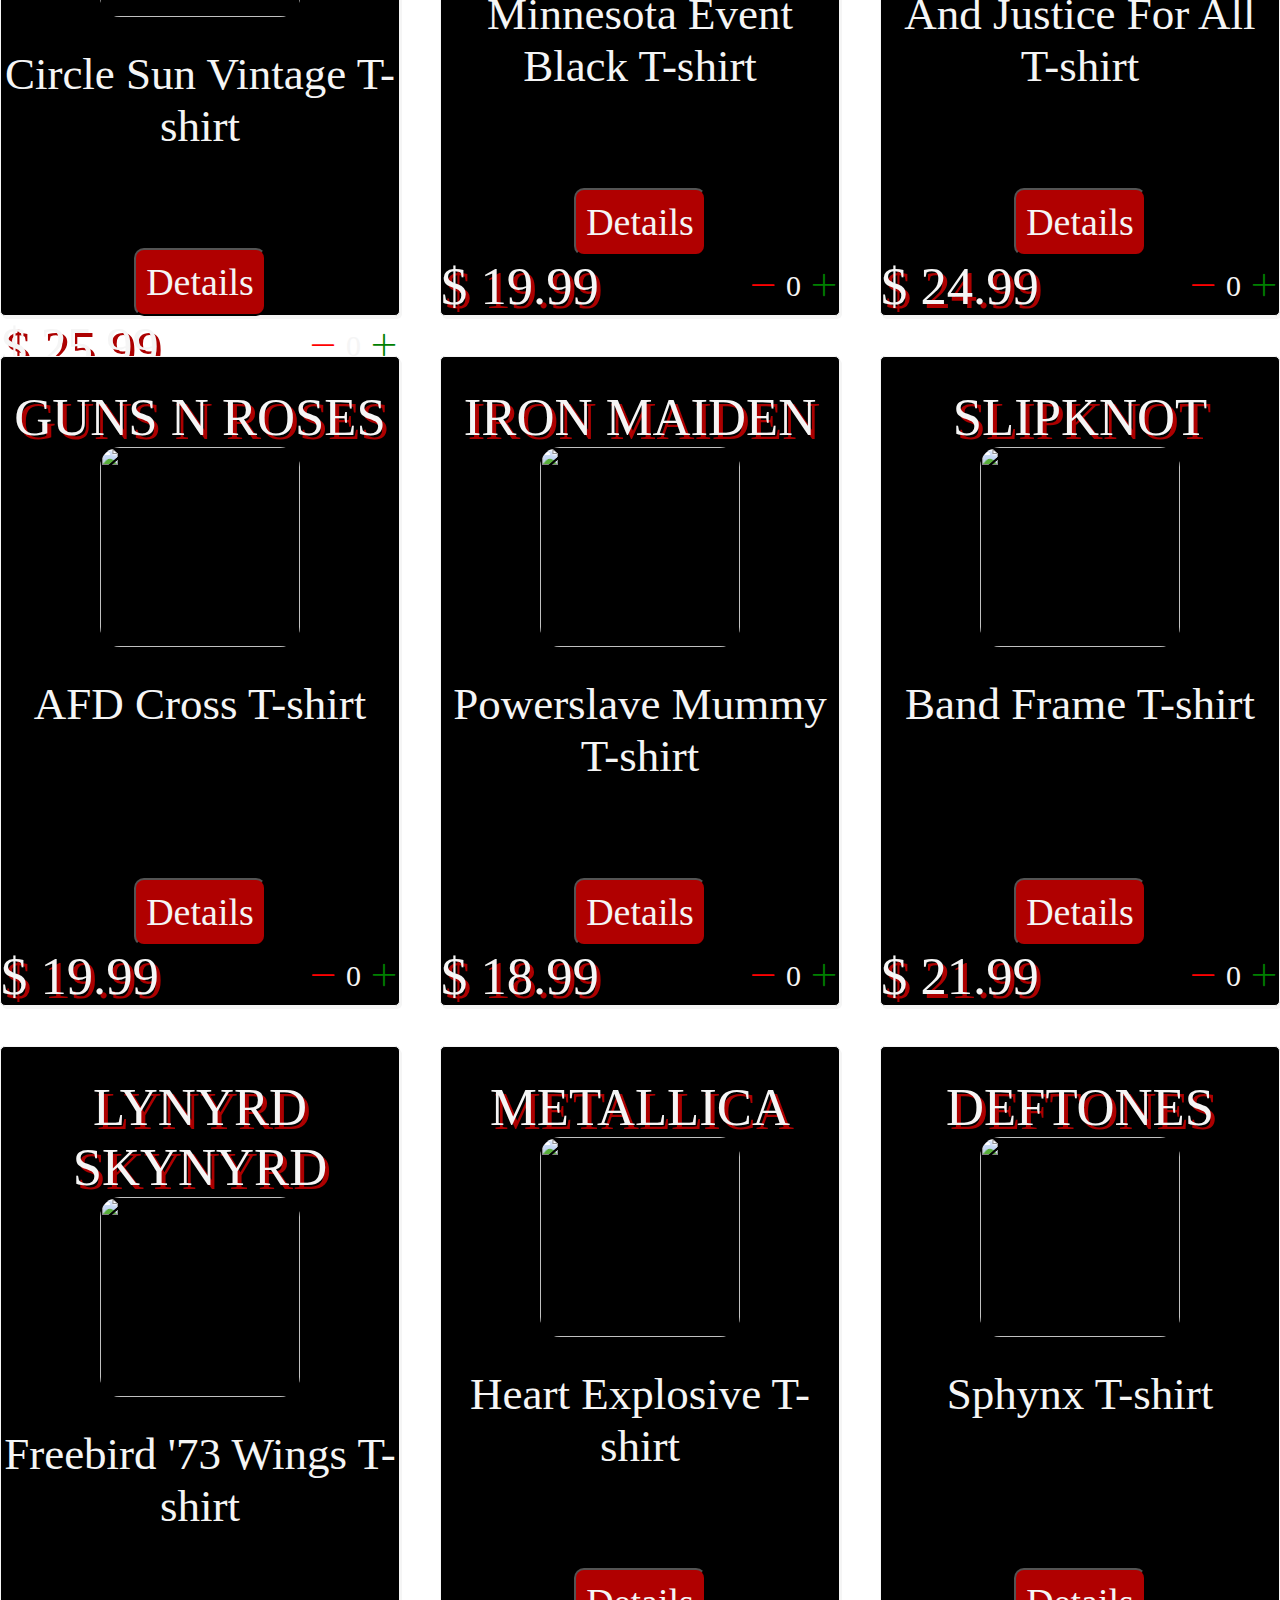
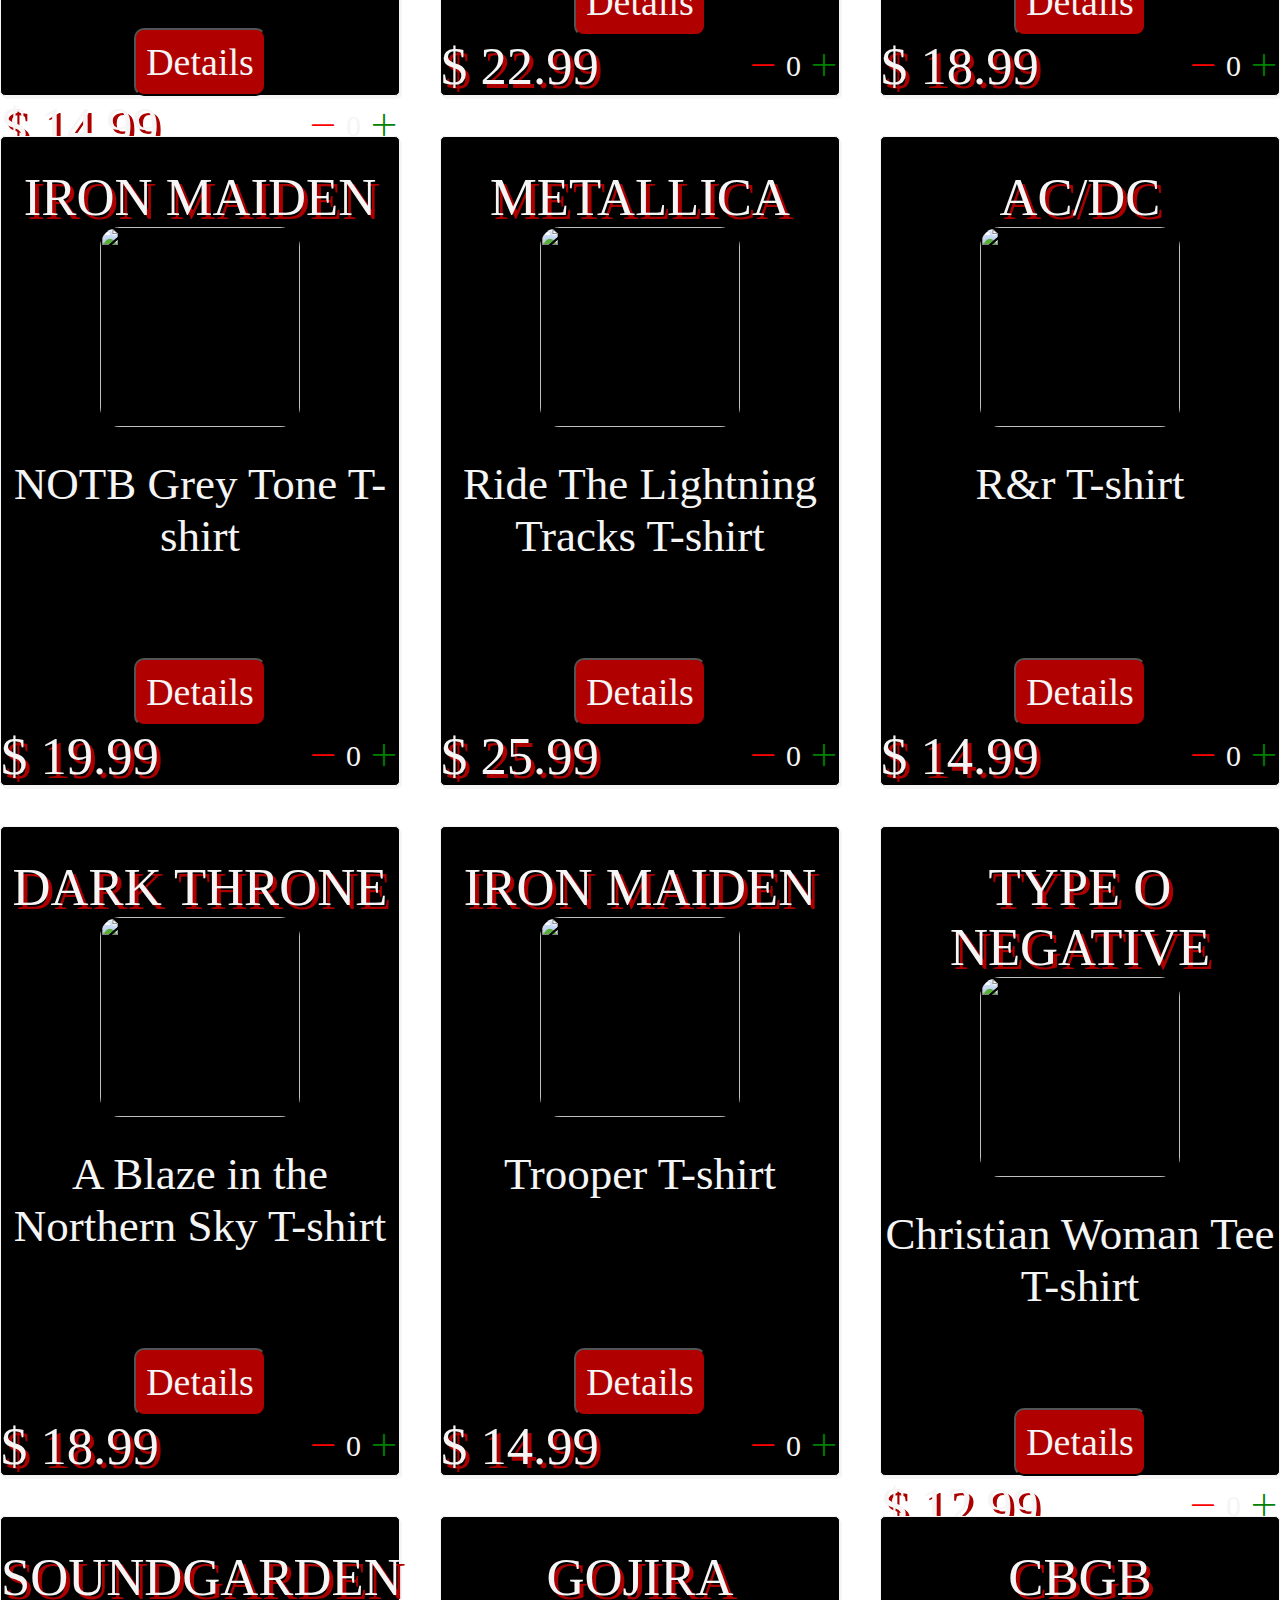
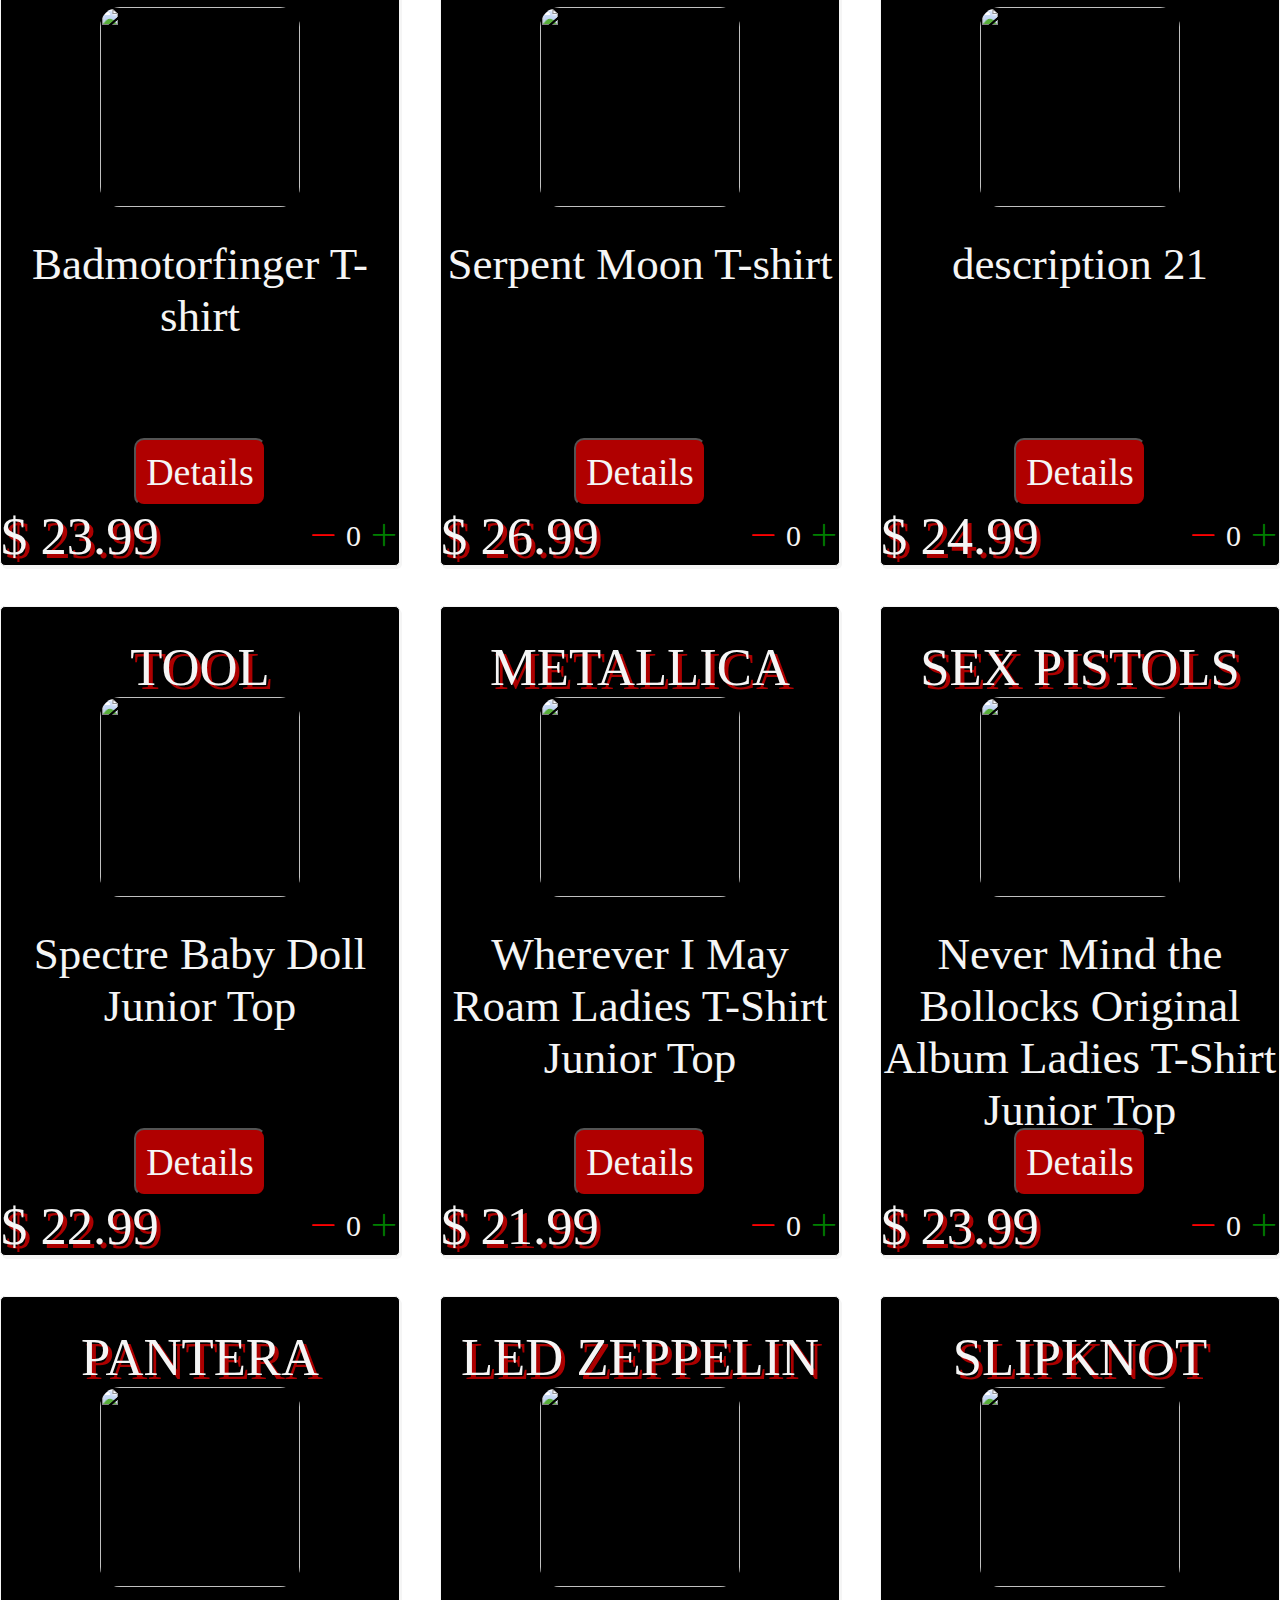
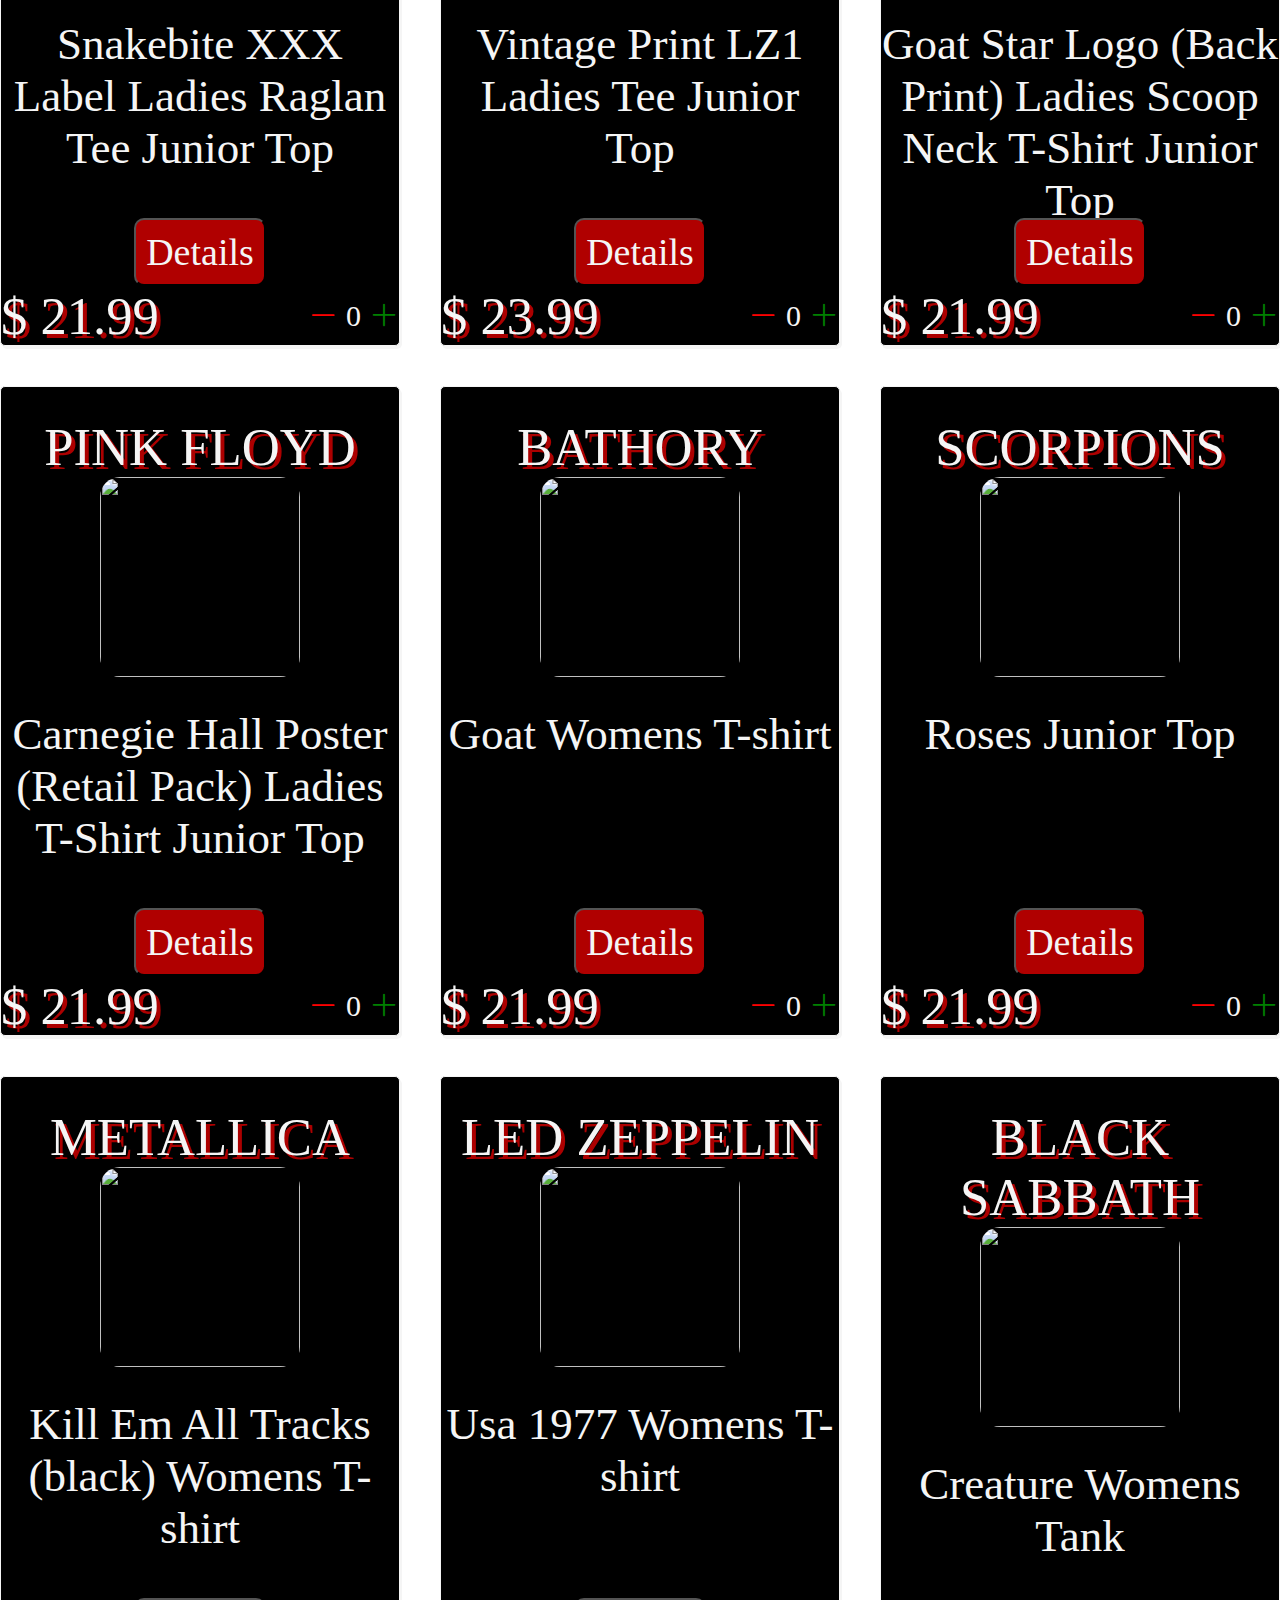
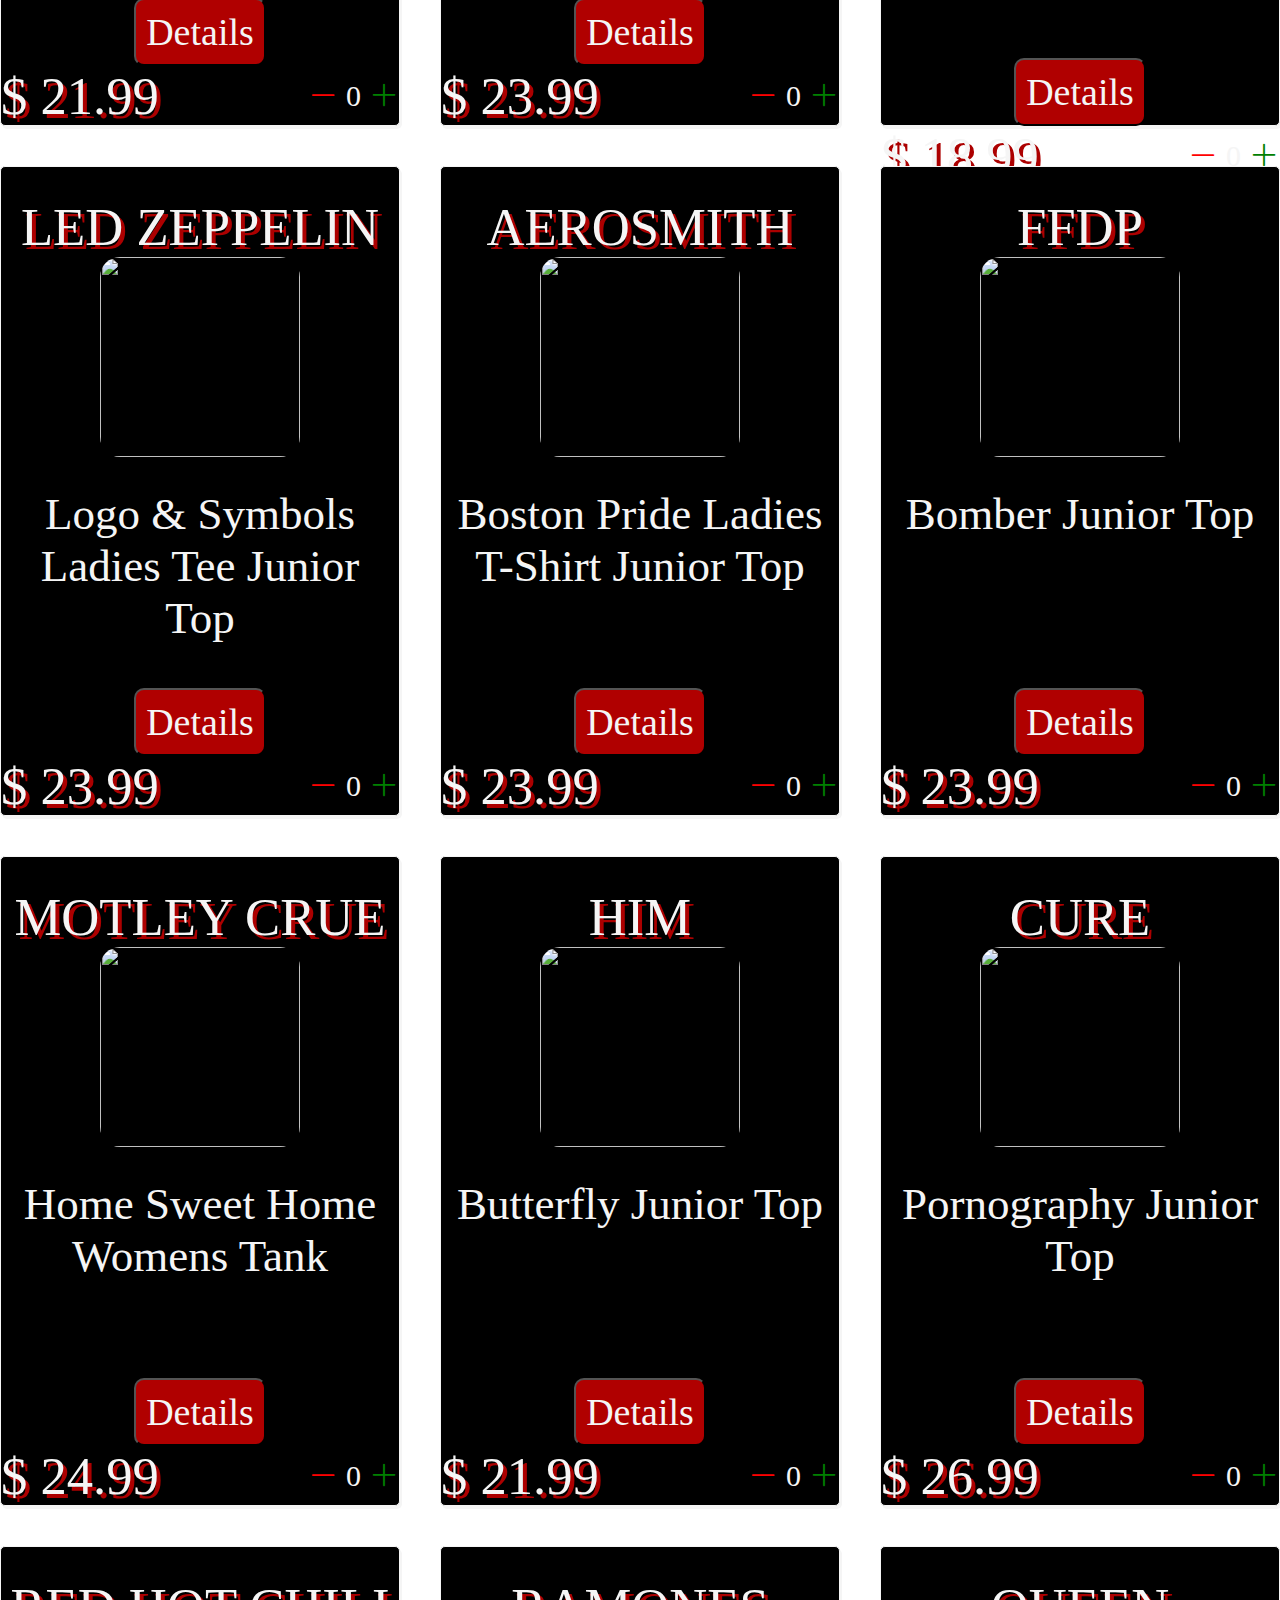
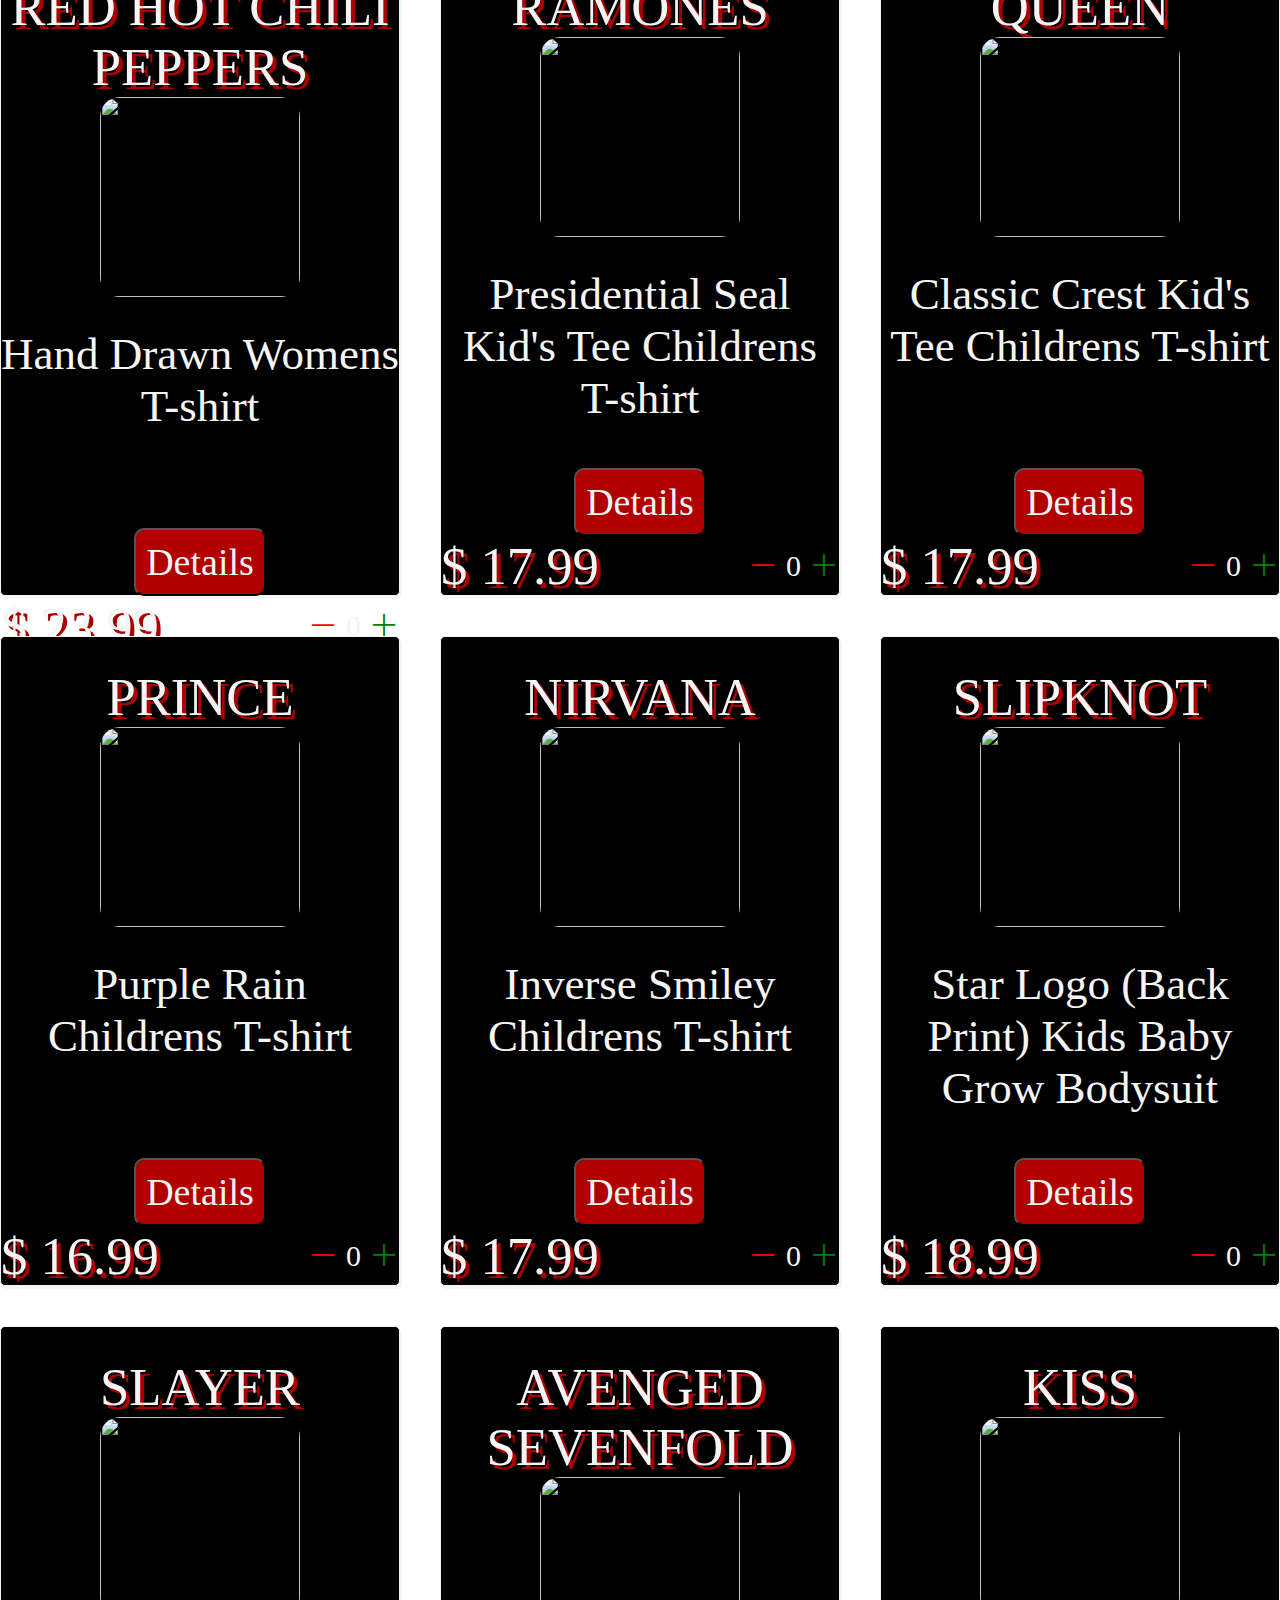
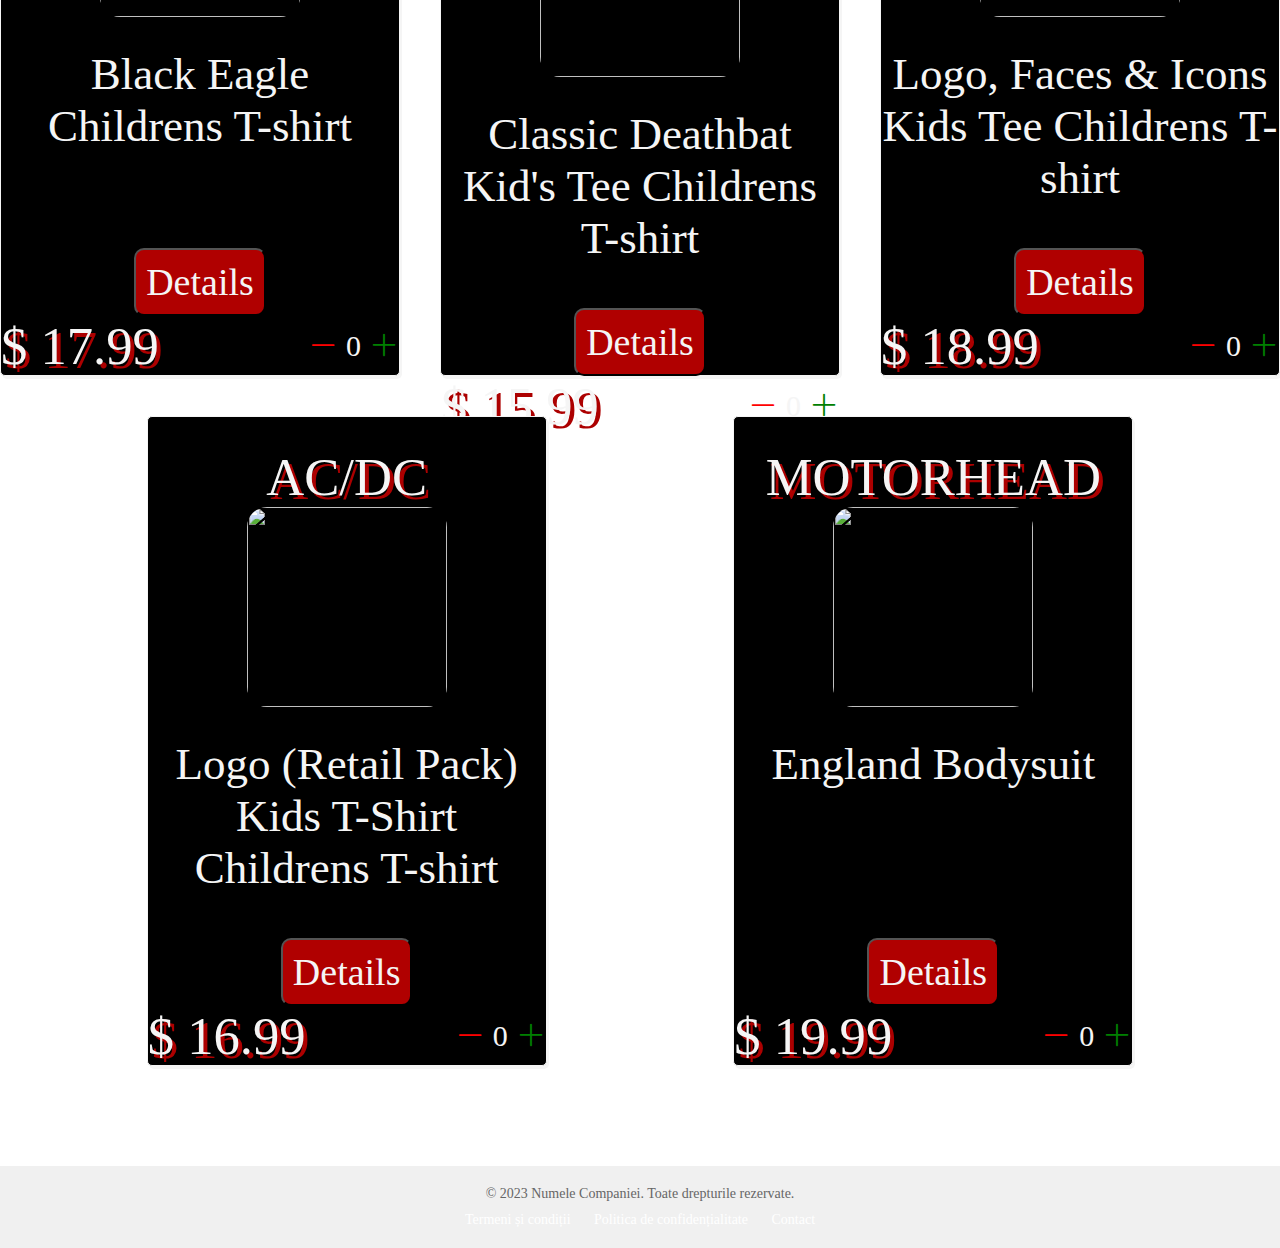
==== commit 144c3238: "obliterate2.0" ====
--- a/index.html
+++ b/index.html
@@ -25,7 +25,9 @@
       <a href="index.html">
         <h2 id="logo">Obliterate</h2>
       </a>
-      <p class="nav-text">Heavy metal geaR</p>
+      <div class="nav-text">
+        <p>Heavy metal gea<span id="reverse-font">R</span></p>
+      </div>
       <!-- <img src="./images/avatar.png" alt="" id="avatar" /> -->
       <div class="icons">
         <a href="pages/admin.html">
@@ -46,7 +48,24 @@
       <h2>Grab your gear and bring it to the mosh pit</h2>
     </div>
     <div class="shop" id="shop"></div>
+    <footer>
+      <div class="container">
+        <p id="foot-text">
+          © 2023 Numele Companiei. Toate drepturile rezervate.
+        </p>
+        <ul id="foot-list">
+          <li id="foot-list-item">
+            <a href="#" id="foot-link">Termeni și condiții</a>
+          </li>
+          <li id="foot-list-item">
+            <a href="#" id="foot-link">Politica de confidențialitate</a>
+          </li>
+          <li id="foot-list-item"><a href="#" id="foot-link">Contact</a></li>
+        </ul>
+      </div>
+    </footer>
   </body>
   <script src="src/Data.js"></script>
   <script src="src/main.js"></script>
+  <script type="module" src="src/admin.js"></script>
 </html>
--- a/src/style.css
+++ b/src/style.css
@@ -1,7 +1,3 @@
-/**
-* ! Changing default styles of the browser
-**/
-
 * {
   margin: 0;
   padding: 0;
@@ -10,7 +6,7 @@
 
 body {
   background-size: cover;
-  background-image: url("https://wallpaperforu.com/wp-content/uploads/2021/04/Wallpaper-Metallica-James-Hetfield-Bw-Hd-Music-1920x1080p3434.jpg");
+  background-image: url("https://1035thearrow.com/wp-content/uploads/sites/11/2020/02/GettyImages-1124622103.jpg");
   background-repeat: no-repeat;
   background-attachment: fixed;
   width: 100%;
@@ -38,24 +34,42 @@
   text-decoration: none;
   color: white;
 }
-
-/**
-* ! Navbar STyles are here
-**/
 
 /* #avatar {
   width: 200px;
   height: 200px;
 } */
+footer {
+  background-color: #f0f0f0;
+  padding: 20px 0;
+  color: #666;
+  font-size: 14px;
+}
+
+.container {
+  max-width: 960px;
+  margin: 0 auto;
+  text-align: center;
+}
+
+#foot-list {
+  list-style: none;
+  margin: 10px 0 0;
+  padding: 0;
+}
+
+#foot-list-item {
+  display: inline-block;
+  margin: 0 10px;
+}
 
 .navbar {
-  /* background-image: url("https://wallpaperaccess.com/full/2755606.jpg"); */
   display: flex;
   flex-direction: row;
   justify-content: space-between;
   background-color: black;
   color: white;
-  padding: 25px 60px;
+  padding: 30px 60px;
   margin-bottom: 30px;
   border-bottom: 2px solid white;
   align-items: center;
@@ -66,6 +80,10 @@
 .nav-text {
   font-size: 100px;
   font-family: "Pastor of Muppets";
+}
+
+#reverse-font {
+  font-family: "Pastor of Muppets Flipped";
 }
 .icons {
   display: flex;
@@ -110,12 +128,18 @@
 
 /* Shop items styles are here */
 .slogan {
+  padding-top: 200px;
   text-align: center;
   font-size: 40px;
   margin-bottom: 50px;
-  background-color: white;
+  background-color: whitesmoke;
+}
+.slogan h2 {
+  text-shadow: 4px 4px black;
 }
 .shop {
+  padding-top: 50px;
+  padding-bottom: 100px;
   display: flex;
   flex-wrap: wrap;
   gap: 40px;
@@ -396,6 +420,17 @@
   cursor: pointer;
 }
 
+.add-product-message {
+  font-family: "YouMurderer BB";
+  font-size: 45px;
+  color: whitesmoke;
+  text-shadow: 2px 2px rgb(176, 0, 0);
+  text-align: center;
+  padding: 30px 0px;
+  margin-top: 20px;
+  background-color: black;
+}
+
 .add-product-header button {
   font-size: 30px;
   font-family: "YouMurderer BB";
@@ -405,7 +440,9 @@
   color: whitesmoke;
   padding: 5px;
 }
-
+.admin-container {
+  padding-top: 200px;
+}
 .admin-container .header {
   display: flex;
   justify-content: space-between;
@@ -488,3 +525,20 @@
 .details-body {
   background-image: url("https://images6.alphacoders.com/404/thumb-1920-404279.png");
 }
+
+/* CSS pentru designul responsive */
+@media (max-width: 768px) {
+  .navbar {
+    background-color: black;
+    background-image: none;
+  }
+  .nav-text {
+    font-size: 16px;
+  }
+}
+
+@media (max-width: 480px) {
+  .nav-text {
+    font-size: 14px;
+  }
+}
